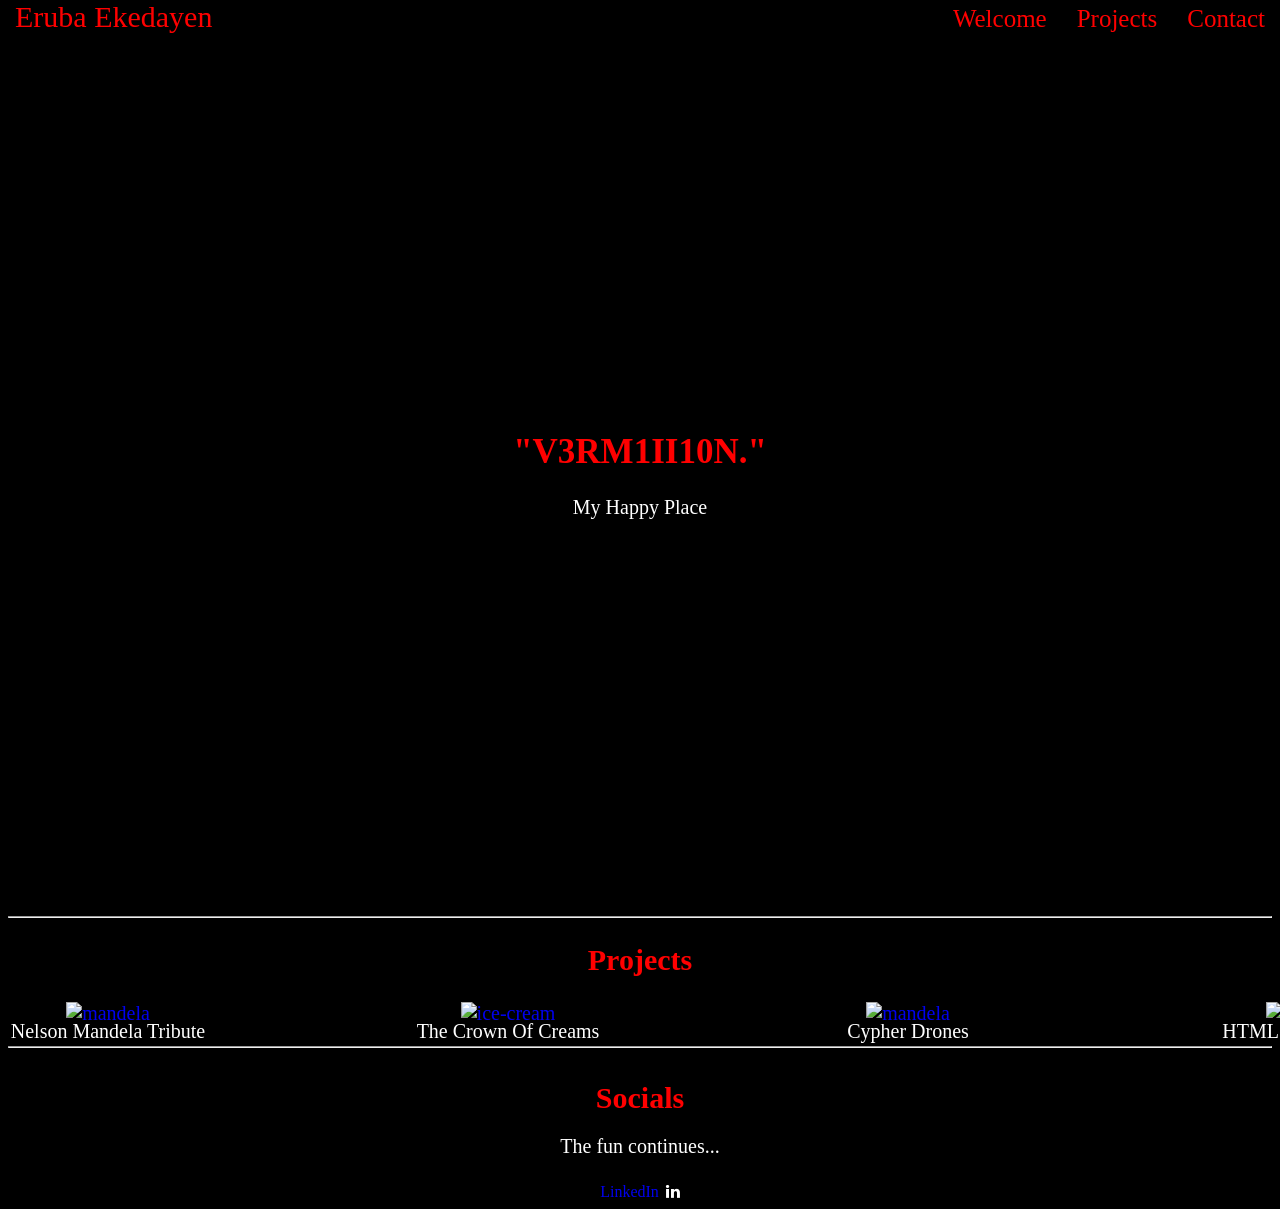
==== index.html @ 1d212d51 "Changed links to in-file and fixed nav issue" ====
<!DOCTYPE html>
<html>
    <header>
        <title>ekedayen-e.github.io</title>
        <meta charset = UTF-8/>
        <link rel='stylesheet' href='https://cdnjs.cloudflare.com/ajax/libs/font-awesome/4.7.0/css/font-awesome.min.css'>    
        <link rel="stylesheet" type="text/css" href="./main.css"
    </header>
    <body>
        <main>
          <nav id='navbar'>
            <a class='navlink' href='#welcome-section'>Welcome</a>
            <a class='navlink' href='#projects'>Projects</a>
            <a class='navlink' href='contact'>Contact</a>
            <p class="user">Eruba Ekedayen</p>
          </nav>
          <section id='welcome-section'>
            <h1>"V3RM1II10N."</h1>
            <p>My Happy Place</p>
          </section>
          <hr>
          <section id='projects'>
            <h2>Projects</h2>
            <div class='project-grid'>
              <a href = "./nelson-mandela-tribute-page/src/index.html" target ='_blank' class='project-tile'><img src='https://upload.wikimedia.org/wikipedia/commons/thumb/0/02/Nelson_Mandela_1994.jpg/800px-Nelson_Mandela_1994.jpg' class='tile-image' alt='mandela'>
              <p class='title'>
                <span>
                Nelson Mandela Tribute
                </span>
                </p>
                </a>
              <a href = "./the-crown-of-creams/src/index.html" target ='_blank' class='project-tile'><img src='https://wallpaperaccess.com/full/240307.jpg' class='tile-image' alt='ice-cream'>
              <p class='title'>
                <span>
                The Crown Of Creams
                </span>
                </p>
                </a>
              <a href = "./cypher-drones/src/index.html" target ='_blank' class='project-tile'><img src='https://encrypted-tbn0.gstatic.com/images?q=tbn:ANd9GcRKCJJU-7Auk_vfFfoMVTyvb8GUqkv1yLu_DbMUFW8N0Y_0p67JmY7JrE9FEDLSM346J_M&usqp=CAU' class='tile-image' alt='mandela'>
              <p class='title'>
                <span>
                Cypher Drones
                </span>
                </p>
                </a>
              <a href = "./html-for-dummies/src/index.html" target ='_blank' class='project-tile'><img src='https://content.instructables.com/ORIG/FRU/S8HX/I0XOHZ31/FRUS8HXI0XOHZ31.jpg?auto=webp' class='tile-image' alt='mandela'>
              <p class='title'>
                <span>
                HTML For Dummies
                </span>
                </p>
                </a>
              </section>
            <hr>
            <section id='contact'>
              <div id='contact-header'>
                <h2>Socials</h2>
                <p>The fun continues...</p>
              </div>
              <div id='social-media'>
                <a id="profile-link" href="https://www.linkedin.com/in/ekedayen-e/" target="_blank">LinkedIn
                  <i class='fa fa-linkedin' style='color: white'></i>
                </a>
              </div>
            </section>
        </main>
        
    </body>
</html>
---- main.css ----
body {
  background-color: black;
}
#navbar{
  display:flex;
  position: fixed;
  justify-content:flex-end;
  top:0px;
  left:0px;
  width:100%;
  background:black;
}
.user {
  justify-content:flex-start;
  position: fixed;
  top:5px;
  left:20px;
  width:50%;
  color: red;
  font-size: 30px;
  z-index: 0;
}
.navlink{
  text-decoration:none;
  color: red;
  font-size:25px;
  margin: 0 10px;
  padding: 5px;
  z-index: 1;
  
}
#welcome-section{
  display:flex;
  flex-direction:column;
  justify-content:center;
  align-items:center;
  width:100%;
  height:100vh;
}
h1{
  font-size: 35px;
  color: red;
}
#projects{
  text-align:center;
  color:#6E6658;
  width:100%;
  font-size:20px;
}
p {
  color: white;
  font-size: 20px;
  margin: -5px;
}
.title{
  color: white;
  font-size:20px;
}
span{
  text-decoration:none;
}
.tile-image{
  width: 200px;
  height:190px;
}
.project-grid{
  display:grid;
  grid-template-columns: 200px 200px 200px 200px;
  grid-gap: 200px;
  width: 100%;
  max-width: 100%;
  margin: 0 auto;
}
.project-tile{
  text-decoration:none;
}
h2{
  color: red;
  font-size:30px;
}
#contact-header{
  display:flex;
  flex-direction:column;
  justify-content: center;
  align-items:center;
  
}
#social-media{
  display:flex;
  flex-direction:row;
  justify-content:center;
}
#profile-link{
  margin-top:30px;
}

a:visited {
  color: red;
}

a:active {
  color: white;
}

a:hover {
  color: red;
}

.fa-linkedin {
  margin-left: 3px;
  
}

a {
  text-decoration: none;
}
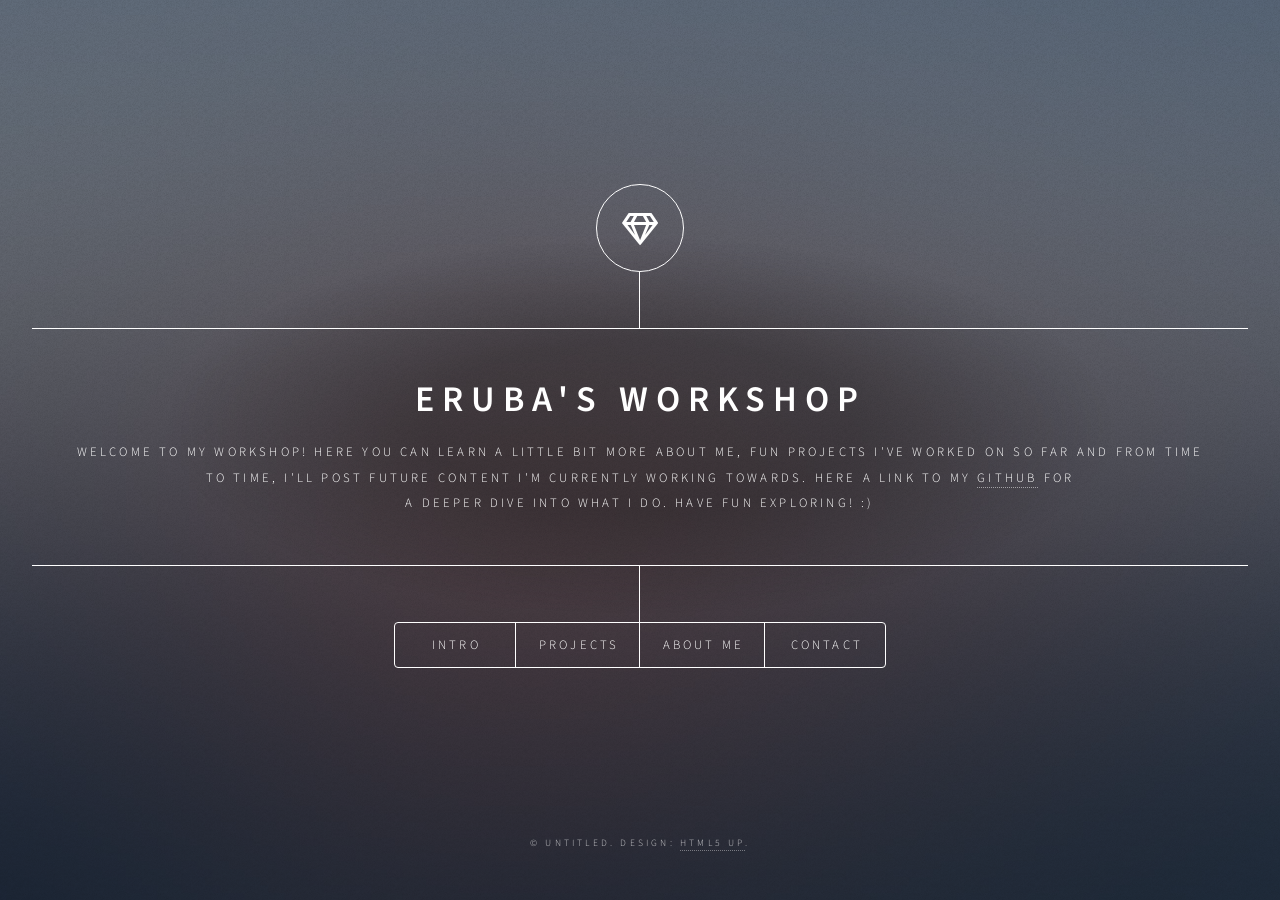
==== commit 45002327: "changed" ====
--- a/index.html
+++ b/index.html
@@ -1,69 +1,368 @@
-<!DOCTYPE html>
-<html>
-    <header>
-        <title>ekedayen-e.github.io</title>
-        <meta charset = UTF-8/>
-        <link rel='stylesheet' href='https://cdnjs.cloudflare.com/ajax/libs/font-awesome/4.7.0/css/font-awesome.min.css'>    
-        <link rel="stylesheet" type="text/css" href="./main.css"
-    </header>
-    <body>
-        <main>
-          <nav id='navbar'>
-            <a class='navlink' href='#welcome-section'>Welcome</a>
-            <a class='navlink' href='#projects'>Projects</a>
-            <a class='navlink' href='contact'>Contact</a>
-            <p class="user">Eruba Ekedayen</p>
-          </nav>
-          <section id='welcome-section'>
-            <h1>"V3RM1II10N."</h1>
-            <p>My Happy Place</p>
-          </section>
-          <hr>
-          <section id='projects'>
-            <h2>Projects</h2>
-            <div class='project-grid'>
-              <a href = "./nelson-mandela-tribute-page/src/index.html" target ='_blank' class='project-tile'><img src='https://upload.wikimedia.org/wikipedia/commons/thumb/0/02/Nelson_Mandela_1994.jpg/800px-Nelson_Mandela_1994.jpg' class='tile-image' alt='mandela'>
-              <p class='title'>
-                <span>
-                Nelson Mandela Tribute
-                </span>
-                </p>
-                </a>
-              <a href = "./the-crown-of-creams/src/index.html" target ='_blank' class='project-tile'><img src='https://wallpaperaccess.com/full/240307.jpg' class='tile-image' alt='ice-cream'>
-              <p class='title'>
-                <span>
-                The Crown Of Creams
-                </span>
-                </p>
-                </a>
-              <a href = "./cypher-drones/src/index.html" target ='_blank' class='project-tile'><img src='https://encrypted-tbn0.gstatic.com/images?q=tbn:ANd9GcRKCJJU-7Auk_vfFfoMVTyvb8GUqkv1yLu_DbMUFW8N0Y_0p67JmY7JrE9FEDLSM346J_M&usqp=CAU' class='tile-image' alt='mandela'>
-              <p class='title'>
-                <span>
-                Cypher Drones
-                </span>
-                </p>
-                </a>
-              <a href = "./html-for-dummies/src/index.html" target ='_blank' class='project-tile'><img src='https://content.instructables.com/ORIG/FRU/S8HX/I0XOHZ31/FRUS8HXI0XOHZ31.jpg?auto=webp' class='tile-image' alt='mandela'>
-              <p class='title'>
-                <span>
-                HTML For Dummies
-                </span>
-                </p>
-                </a>
-              </section>
-            <hr>
-            <section id='contact'>
-              <div id='contact-header'>
-                <h2>Socials</h2>
-                <p>The fun continues...</p>
-              </div>
-              <div id='social-media'>
-                <a id="profile-link" href="https://www.linkedin.com/in/ekedayen-e/" target="_blank">LinkedIn
-                  <i class='fa fa-linkedin' style='color: white'></i>
-                </a>
-              </div>
-            </section>
-        </main>
-        
-    </body>
-</html>+<!DOCTYPE HTML>
+<!--
+	Dimension by HTML5 UP
+	html5up.net | @ajlkn
+	Free for personal and commercial use under the CCA 3.0 license (html5up.net/license)
+-->
+<html>
+	<head>
+		<title>Eruba's Portfolio</title>
+		<meta charset="utf-8" />
+		<meta name="viewport" content="width=device-width, initial-scale=1, user-scalable=no" />
+		<link rel="stylesheet" href="assets/css/main.css" />
+		<noscript><link rel="stylesheet" href="assets/css/noscript.css" /></noscript>
+	</head>
+	<body class="is-preload">
+
+		<!-- Wrapper -->
+			<div id="wrapper">
+
+				<!-- Header -->
+					<header id="header">
+						<div class="logo">
+							<span class="icon fa-gem"></span>
+						</div>
+						<div class="content">
+							<div class="inner">
+								<h1>ERUBA'S WORKSHOP</h1>
+								<p>Welcome to my Workshop! Here you can learn a little bit more about me, fun projects I've worked on so far and from time to time, I'll post future content I'm currently working towards. Here a link to my <a href="https://html5up.net">Github</a> for<br />
+								a deeper dive into what I do. Have fun exploring! :)</p>
+							</div>
+						</div>
+						<nav>
+							<ul>
+								<li><a href="#intro">Intro</a></li>
+								<li><a href="#work">Projects</a></li>
+								<li><a href="#about">About Me</a></li>
+								<li><a href="#contact">Contact</a></li>
+								<!--<li><a href="#elements">Elements</a></li>-->
+							</ul>
+						</nav>
+					</header>
+
+				<!-- Main -->
+					<div id="main">
+
+						<!-- Intro -->
+							<article id="intro">
+								<h2 class="major">Intro</h2>
+								<span class="image main"><img src="images/anya.jpeg" alt="" /></span>
+								<p>Hey, welcome to my workshop. My name is Eruba Ekedayen, and I'm currently pursuing a Bachelors of Science in Computer Science at Northeastern University. I'm originally from Lagos, Nigeria. Born and raised with my two older brothers. As young as I could remember I've always had a fascination for technology. From back in the day, when Nokia's ruled the world and Bounce or Snake were the hottest games you could download on a phone. Or when my brother brought home a Gameboy Advance for his birthday with Pokemon Yellow and we would all gather arounds sinking countless hours into the game. Over the years, I've dabbled in many fields of computing: Gaming, Web Design, Cybersecurity, Media, Database Design and more. Each experience made my journey learning richer and more exciting. Hopefully, this workshop imparts that same feeling into you. Here's a sample of some <a href="#work">awesome stuff </a>I've worked on!</p>
+							</article>
+
+						<!-- Work -->
+							<article id="work">
+								<h2 class="major">Projects</h2>
+								<span class="image main"><a href ="https://github.com/ekedayen-e/Portfolio/tree/main/Projects/ML"><img src="images/model.png" alt="" /></a></span>
+								<h3>Machine Learning</h3>
+								<p> As a machine learning enthusiast, I have developed several projects that showcase my skills in data analysis, modeling, and prediction. My portfolio includes projects such as sentiment analysis of social media data using natural language processing techniques, image classification using convolutional neural networks, and anomaly detection in time-series data using unsupervised learning algorithms. These projects demonstrate my proficiency in Python programming, data manipulation with Pandas, data visualization with Matplotlib and Seaborn, and machine learning libraries like Scikit-Learn and TensorFlow. I have also contributed to open-source projects on GitHub and participated in Kaggle competitions to hone my skills and stay up-to-date with the latest trends in machine learning. Through these projects, I have gained a solid understanding of various machine learning techniques and their practical applications, and I am eager to apply my skills to real-world problems.</p>
+								<br/>
+								<span class="image main"><a href ="https://github.com/ekedayen-e/Portfolio/tree/main/Projects/Java"><img src="images/maze.png" alt="" /></a></span>
+								<h3>Java/Data Design</h3>
+								<p>As a Java and Data Design enthusiast, I have developed several projects that showcase my skills in developing robust and scalable software systems, as well as my understanding of data structures and algorithms. My portfolio includes projects such as a data-driven web application using Spring MVC and Hibernate, a high-performance messaging system using Apache Kafka, and an automated trading system using Java and MySQL. These projects demonstrate my proficiency in Java programming, as well as my understanding of design patterns, RESTful APIs, and database design. I have also contributed to open-source projects on GitHub and participated in hackathons to stay up-to-date with the latest trends in Java and data design. Through these projects, I have gained a solid understanding of various software development methodologies and the importance of clean, modular code. I am passionate about designing and building software systems that are not only functional but also maintainable, extensible, and efficient.</p>
+								<h3>Web Design</h3>
+								<span class="image main"><a href ="https://github.com/ekedayen-e/Portfolio/tree/main/Projects/Web Dev"><img src="images/site.png" alt="" /></a></span>
+								<p>As a web designer, I am passionate about creating beautiful, user-friendly, and responsive websites that provide a great user experience. My portfolio includes projects such as as interest forms, an e-commerce site for a drone company, and a tribute page. These projects demonstrate my proficiency in web design tools as well as my understanding of front-end development languages and frameworks such as HTML, CSS, JavaScript, and React. I also have experience in creating wireframes, mockups, and prototypes, as well as conducting user testing to improve the usability and functionality of the websites I design. I am constantly learning and keeping up-to-date with the latest design trends, and I am passionate about using design to solve real-world problems and make a positive impact on people's lives. If you're looking for a web designer who can create stunning and intuitive websites, please take a look at my portfolio and feel free to reach out to me.</p>
+							</article>
+
+						<!-- About -->
+							<article id="about">
+								<h2 class="major">About</h2>
+								<span class="image main"><img src="images/pic03.jpg" alt="" /></span>
+								<p>Lorem ipsum dolor sit amet, consectetur et adipiscing elit. Praesent eleifend dignissim arcu, at eleifend sapien imperdiet ac. Aliquam erat volutpat. Praesent urna nisi, fringila lorem et vehicula lacinia quam. Integer sollicitudin mauris nec lorem luctus ultrices. Aliquam libero et malesuada fames ac ante ipsum primis in faucibus. Cras viverra ligula sit amet ex mollis mattis lorem ipsum dolor sit amet.</p>
+							</article>
+
+						<!-- Contact -->
+							<article id="contact">
+								<h2 class="major">Contact</h2>
+								<form method="post" action="#">
+									<div class="fields">
+										<div class="field half">
+											<label for="name">Name</label>
+											<input type="text" name="name" id="name" />
+										</div>
+										<div class="field half">
+											<label for="email">Email</label>
+											<input type="text" name="email" id="email" />
+										</div>
+										<div class="field">
+											<label for="message">Message</label>
+											<textarea name="message" id="message" rows="4"></textarea>
+										</div>
+									</div>
+									<ul class="actions">
+										<li><input type="submit" value="Send Message" class="primary" /></li>
+										<li><input type="reset" value="Reset" /></li>
+									</ul>
+								</form>
+								<ul class="icons">
+									<li><a href="#" class="icon brands fa-twitter"><span class="label">Twitter</span></a></li>
+									<li><a href="#" class="icon brands fa-facebook-f"><span class="label">Facebook</span></a></li>
+									<li><a href="#" class="icon brands fa-instagram"><span class="label">Instagram</span></a></li>
+									<li><a href="#" class="icon brands fa-github"><span class="label">GitHub</span></a></li>
+								</ul>
+							</article>
+
+						<!-- Elements -->
+							<article id="elements">
+								<h2 class="major">Elements</h2>
+
+								<section>
+									<h3 class="major">Text</h3>
+									<p>This is <b>bold</b> and this is <strong>strong</strong>. This is <i>italic</i> and this is <em>emphasized</em>.
+									This is <sup>superscript</sup> text and this is <sub>subscript</sub> text.
+									This is <u>underlined</u> and this is code: <code>for (;;) { ... }</code>. Finally, <a href="#">this is a link</a>.</p>
+									<hr />
+									<h2>Heading Level 2</h2>
+									<h3>Heading Level 3</h3>
+									<h4>Heading Level 4</h4>
+									<h5>Heading Level 5</h5>
+									<h6>Heading Level 6</h6>
+									<hr />
+									<h4>Blockquote</h4>
+									<blockquote>Fringilla nisl. Donec accumsan interdum nisi, quis tincidunt felis sagittis eget tempus euismod. Vestibulum ante ipsum primis in faucibus vestibulum. Blandit adipiscing eu felis iaculis volutpat ac adipiscing accumsan faucibus. Vestibulum ante ipsum primis in faucibus lorem ipsum dolor sit amet nullam adipiscing eu felis.</blockquote>
+									<h4>Preformatted</h4>
+									<pre><code>i = 0;
+
+while (!deck.isInOrder()) {
+    print 'Iteration ' + i;
+    deck.shuffle();
+    i++;
+}
+
+print 'It took ' + i + ' iterations to sort the deck.';</code></pre>
+								</section>
+
+								<section>
+									<h3 class="major">Lists</h3>
+
+									<h4>Unordered</h4>
+									<ul>
+										<li>Dolor pulvinar etiam.</li>
+										<li>Sagittis adipiscing.</li>
+										<li>Felis enim feugiat.</li>
+									</ul>
+
+									<h4>Alternate</h4>
+									<ul class="alt">
+										<li>Dolor pulvinar etiam.</li>
+										<li>Sagittis adipiscing.</li>
+										<li>Felis enim feugiat.</li>
+									</ul>
+
+									<h4>Ordered</h4>
+									<ol>
+										<li>Dolor pulvinar etiam.</li>
+										<li>Etiam vel felis viverra.</li>
+										<li>Felis enim feugiat.</li>
+										<li>Dolor pulvinar etiam.</li>
+										<li>Etiam vel felis lorem.</li>
+										<li>Felis enim et feugiat.</li>
+									</ol>
+									<h4>Icons</h4>
+									<ul class="icons">
+										<li><a href="#" class="icon brands fa-twitter"><span class="label">Twitter</span></a></li>
+										<li><a href="#" class="icon brands fa-facebook-f"><span class="label">Facebook</span></a></li>
+										<li><a href="#" class="icon brands fa-instagram"><span class="label">Instagram</span></a></li>
+										<li><a href="#" class="icon brands fa-github"><span class="label">Github</span></a></li>
+									</ul>
+
+									<h4>Actions</h4>
+									<ul class="actions">
+										<li><a href="#" class="button primary">Default</a></li>
+										<li><a href="#" class="button">Default</a></li>
+									</ul>
+									<ul class="actions stacked">
+										<li><a href="#" class="button primary">Default</a></li>
+										<li><a href="#" class="button">Default</a></li>
+									</ul>
+								</section>
+
+								<section>
+									<h3 class="major">Table</h3>
+									<h4>Default</h4>
+									<div class="table-wrapper">
+										<table>
+											<thead>
+												<tr>
+													<th>Name</th>
+													<th>Description</th>
+													<th>Price</th>
+												</tr>
+											</thead>
+											<tbody>
+												<tr>
+													<td>Item One</td>
+													<td>Ante turpis integer aliquet porttitor.</td>
+													<td>29.99</td>
+												</tr>
+												<tr>
+													<td>Item Two</td>
+													<td>Vis ac commodo adipiscing arcu aliquet.</td>
+													<td>19.99</td>
+												</tr>
+												<tr>
+													<td>Item Three</td>
+													<td> Morbi faucibus arcu accumsan lorem.</td>
+													<td>29.99</td>
+												</tr>
+												<tr>
+													<td>Item Four</td>
+													<td>Vitae integer tempus condimentum.</td>
+													<td>19.99</td>
+												</tr>
+												<tr>
+													<td>Item Five</td>
+													<td>Ante turpis integer aliquet porttitor.</td>
+													<td>29.99</td>
+												</tr>
+											</tbody>
+											<tfoot>
+												<tr>
+													<td colspan="2"></td>
+													<td>100.00</td>
+												</tr>
+											</tfoot>
+										</table>
+									</div>
+
+									<h4>Alternate</h4>
+									<div class="table-wrapper">
+										<table class="alt">
+											<thead>
+												<tr>
+													<th>Name</th>
+													<th>Description</th>
+													<th>Price</th>
+												</tr>
+											</thead>
+											<tbody>
+												<tr>
+													<td>Item One</td>
+													<td>Ante turpis integer aliquet porttitor.</td>
+													<td>29.99</td>
+												</tr>
+												<tr>
+													<td>Item Two</td>
+													<td>Vis ac commodo adipiscing arcu aliquet.</td>
+													<td>19.99</td>
+												</tr>
+												<tr>
+													<td>Item Three</td>
+													<td> Morbi faucibus arcu accumsan lorem.</td>
+													<td>29.99</td>
+												</tr>
+												<tr>
+													<td>Item Four</td>
+													<td>Vitae integer tempus condimentum.</td>
+													<td>19.99</td>
+												</tr>
+												<tr>
+													<td>Item Five</td>
+													<td>Ante turpis integer aliquet porttitor.</td>
+													<td>29.99</td>
+												</tr>
+											</tbody>
+											<tfoot>
+												<tr>
+													<td colspan="2"></td>
+													<td>100.00</td>
+												</tr>
+											</tfoot>
+										</table>
+									</div>
+								</section>
+
+								<section>
+									<h3 class="major">Buttons</h3>
+									<ul class="actions">
+										<li><a href="#" class="button primary">Primary</a></li>
+										<li><a href="#" class="button">Default</a></li>
+									</ul>
+									<ul class="actions">
+										<li><a href="#" class="button">Default</a></li>
+										<li><a href="#" class="button small">Small</a></li>
+									</ul>
+									<ul class="actions">
+										<li><a href="#" class="button primary icon solid fa-download">Icon</a></li>
+										<li><a href="#" class="button icon solid fa-download">Icon</a></li>
+									</ul>
+									<ul class="actions">
+										<li><span class="button primary disabled">Disabled</span></li>
+										<li><span class="button disabled">Disabled</span></li>
+									</ul>
+								</section>
+
+								<section>
+									<h3 class="major">Form</h3>
+									<form method="post" action="#">
+										<div class="fields">
+											<div class="field half">
+												<label for="demo-name">Name</label>
+												<input type="text" name="demo-name" id="demo-name" value="" placeholder="Jane Doe" />
+											</div>
+											<div class="field half">
+												<label for="demo-email">Email</label>
+												<input type="email" name="demo-email" id="demo-email" value="" placeholder="jane@untitled.tld" />
+											</div>
+											<div class="field">
+												<label for="demo-category">Category</label>
+												<select name="demo-category" id="demo-category">
+													<option value="">-</option>
+													<option value="1">Manufacturing</option>
+													<option value="1">Shipping</option>
+													<option value="1">Administration</option>
+													<option value="1">Human Resources</option>
+												</select>
+											</div>
+											<div class="field half">
+												<input type="radio" id="demo-priority-low" name="demo-priority" checked>
+												<label for="demo-priority-low">Low</label>
+											</div>
+											<div class="field half">
+												<input type="radio" id="demo-priority-high" name="demo-priority">
+												<label for="demo-priority-high">High</label>
+											</div>
+											<div class="field half">
+												<input type="checkbox" id="demo-copy" name="demo-copy">
+												<label for="demo-copy">Email me a copy</label>
+											</div>
+											<div class="field half">
+												<input type="checkbox" id="demo-human" name="demo-human" checked>
+												<label for="demo-human">Not a robot</label>
+											</div>
+											<div class="field">
+												<label for="demo-message">Message</label>
+												<textarea name="demo-message" id="demo-message" placeholder="Enter your message" rows="6"></textarea>
+											</div>
+										</div>
+										<ul class="actions">
+											<li><input type="submit" value="Send Message" class="primary" /></li>
+											<li><input type="reset" value="Reset" /></li>
+										</ul>
+									</form>
+								</section>
+
+							</article>
+
+					</div>
+
+				<!-- Footer -->
+					<footer id="footer">
+						<p class="copyright">&copy; Untitled. Design: <a href="https://html5up.net">HTML5 UP</a>.</p>
+					</footer>
+
+			</div>
+
+		<!-- BG -->
+			<div id="bg"></div>
+
+		<!-- Scripts -->
+			<script src="assets/js/jquery.min.js"></script>
+			<script src="assets/js/browser.min.js"></script>
+			<script src="assets/js/breakpoints.min.js"></script>
+			<script src="assets/js/util.js"></script>
+			<script src="assets/js/main.js"></script>
+
+	</body>
+</html>
--- a/assets/css/main.css
+++ b/assets/css/main.css
@@ -0,0 +1,1661 @@
+@import url(fontawesome-all.min.css);
+@import url("https://fonts.googleapis.com/css?family=Source+Sans+Pro:300italic,600italic,300,600");
+
+/*
+	Dimension by HTML5 UP
+	html5up.net | @ajlkn
+	Free for personal and commercial use under the CCA 3.0 license (html5up.net/license)
+*/
+
+html, body, div, span, applet, object,
+iframe, h1, h2, h3, h4, h5, h6, p, blockquote,
+pre, a, abbr, acronym, address, big, cite,
+code, del, dfn, em, img, ins, kbd, q, s, samp,
+small, strike, strong, sub, sup, tt, var, b,
+u, i, center, dl, dt, dd, ol, ul, li, fieldset,
+form, label, legend, table, caption, tbody,
+tfoot, thead, tr, th, td, article, aside,
+canvas, details, embed, figure, figcaption,
+footer, header, hgroup, menu, nav, output, ruby,
+section, summary, time, mark, audio, video {
+	margin: 0;
+	padding: 0;
+	border: 0;
+	font-size: 100%;
+	font: inherit;
+	vertical-align: baseline;}
+
+article, aside, details, figcaption, figure,
+footer, header, hgroup, menu, nav, section {
+	display: block;}
+
+body {
+	line-height: 1;
+}
+
+ol, ul {
+	list-style: none;
+}
+
+blockquote, q {
+	quotes: none;
+}
+
+	blockquote:before, blockquote:after, q:before, q:after {
+		content: '';
+		content: none;
+	}
+
+table {
+	border-collapse: collapse;
+	border-spacing: 0;
+}
+
+body {
+	-webkit-text-size-adjust: none;
+}
+
+mark {
+	background-color: transparent;
+	color: inherit;
+}
+
+input::-moz-focus-inner {
+	border: 0;
+	padding: 0;
+}
+
+input, select, textarea {
+	-moz-appearance: none;
+	-webkit-appearance: none;
+	-ms-appearance: none;
+	appearance: none;
+}
+
+/* Basic */
+
+	@-ms-viewport {
+		width: device-width;
+	}
+
+	@media screen and (max-width: 480px) {
+
+		html, body {
+			min-width: 320px;
+		}
+
+	}
+
+	html {
+		box-sizing: border-box;
+	}
+
+	*, *:before, *:after {
+		box-sizing: inherit;
+	}
+
+	body {
+		background: #1b1f22;
+	}
+
+		body.is-preload *, body.is-preload *:before, body.is-preload *:after {
+			-moz-animation: none !important;
+			-webkit-animation: none !important;
+			-ms-animation: none !important;
+			animation: none !important;
+			-moz-transition: none !important;
+			-webkit-transition: none !important;
+			-ms-transition: none !important;
+			transition: none !important;
+		}
+
+/* Type */
+
+	html {
+		font-size: 16pt;
+	}
+
+		@media screen and (max-width: 1680px) {
+
+			html {
+				font-size: 12pt;
+			}
+
+		}
+
+		@media screen and (max-width: 736px) {
+
+			html {
+				font-size: 11pt;
+			}
+
+		}
+
+		@media screen and (max-width: 360px) {
+
+			html {
+				font-size: 10pt;
+			}
+
+		}
+
+	body, input, select, textarea {
+		color: #ffffff;
+		font-family: "Source Sans Pro", sans-serif;
+		font-weight: 300;
+		font-size: 1rem;
+		line-height: 1.65;
+	}
+
+	a {
+		-moz-transition: color 0.2s ease-in-out, background-color 0.2s ease-in-out, border-bottom-color 0.2s ease-in-out;
+		-webkit-transition: color 0.2s ease-in-out, background-color 0.2s ease-in-out, border-bottom-color 0.2s ease-in-out;
+		-ms-transition: color 0.2s ease-in-out, background-color 0.2s ease-in-out, border-bottom-color 0.2s ease-in-out;
+		transition: color 0.2s ease-in-out, background-color 0.2s ease-in-out, border-bottom-color 0.2s ease-in-out;
+		border-bottom: dotted 1px rgba(255, 255, 255, 0.5);
+		text-decoration: none;
+		color: inherit;
+	}
+
+		a:hover {
+			border-bottom-color: transparent;
+		}
+
+	strong, b {
+		color: #ffffff;
+		font-weight: 600;
+	}
+
+	em, i {
+		font-style: italic;
+	}
+
+	p {
+		margin: 0 0 2rem 0;
+	}
+
+	h1, h2, h3, h4, h5, h6 {
+		color: #ffffff;
+		font-weight: 600;
+		line-height: 1.5;
+		margin: 0 0 1rem 0;
+		text-transform: uppercase;
+		letter-spacing: 0.2rem;
+	}
+
+		h1 a, h2 a, h3 a, h4 a, h5 a, h6 a {
+			color: inherit;
+			text-decoration: none;
+		}
+
+		h1.major, h2.major, h3.major, h4.major, h5.major, h6.major {
+			border-bottom: solid 1px #ffffff;
+			width: -moz-max-content;
+			width: -webkit-max-content;
+			width: -ms-max-content;
+			width: max-content;
+			padding-bottom: 0.5rem;
+			margin: 0 0 2rem 0;
+		}
+
+	h1 {
+		font-size: 2.25rem;
+		line-height: 1.3;
+		letter-spacing: 0.5rem;
+	}
+
+	h2 {
+		font-size: 1.5rem;
+		line-height: 1.4;
+		letter-spacing: 0.5rem;
+	}
+
+	h3 {
+		font-size: 1rem;
+	}
+
+	h4 {
+		font-size: 0.8rem;
+	}
+
+	h5 {
+		font-size: 0.7rem;
+	}
+
+	h6 {
+		font-size: 0.6rem;
+	}
+
+	@media screen and (max-width: 736px) {
+
+		h1 {
+			font-size: 1.75rem;
+			line-height: 1.4;
+		}
+
+		h2 {
+			font-size: 1.25em;
+			line-height: 1.5;
+		}
+
+	}
+
+	sub {
+		font-size: 0.8rem;
+		position: relative;
+		top: 0.5rem;
+	}
+
+	sup {
+		font-size: 0.8rem;
+		position: relative;
+		top: -0.5rem;
+	}
+
+	blockquote {
+		border-left: solid 4px #ffffff;
+		font-style: italic;
+		margin: 0 0 2rem 0;
+		padding: 0.5rem 0 0.5rem 2rem;
+	}
+
+	code {
+		background: rgba(255, 255, 255, 0.075);
+		border-radius: 4px;
+		font-family: "Courier New", monospace;
+		font-size: 0.9rem;
+		margin: 0 0.25rem;
+		padding: 0.25rem 0.65rem;
+	}
+
+	pre {
+		-webkit-overflow-scrolling: touch;
+		font-family: "Courier New", monospace;
+		font-size: 0.9rem;
+		margin: 0 0 2rem 0;
+	}
+
+		pre code {
+			display: block;
+			line-height: 1.75;
+			padding: 1rem 1.5rem;
+			overflow-x: auto;
+		}
+
+	hr {
+		border: 0;
+		border-bottom: solid 1px #ffffff;
+		margin: 2.75rem 0;
+	}
+
+	.align-left {
+		text-align: left;
+	}
+
+	.align-center {
+		text-align: center;
+	}
+
+	.align-right {
+		text-align: right;
+	}
+
+/* Form */
+
+	form {
+		margin: 0 0 2rem 0;
+	}
+
+		form > :last-child {
+			margin-bottom: 0;
+		}
+
+		form > .fields {
+			display: -moz-flex;
+			display: -webkit-flex;
+			display: -ms-flex;
+			display: flex;
+			-moz-flex-wrap: wrap;
+			-webkit-flex-wrap: wrap;
+			-ms-flex-wrap: wrap;
+			flex-wrap: wrap;
+			width: calc(100% + 3rem);
+			margin: -1.5rem 0 2rem -1.5rem;
+		}
+
+			form > .fields > .field {
+				-moz-flex-grow: 0;
+				-webkit-flex-grow: 0;
+				-ms-flex-grow: 0;
+				flex-grow: 0;
+				-moz-flex-shrink: 0;
+				-webkit-flex-shrink: 0;
+				-ms-flex-shrink: 0;
+				flex-shrink: 0;
+				padding: 1.5rem 0 0 1.5rem;
+				width: calc(100% - 1.5rem);
+			}
+
+				form > .fields > .field.half {
+					width: calc(50% - 0.75rem);
+				}
+
+				form > .fields > .field.third {
+					width: calc(100%/3 - 0.5rem);
+				}
+
+				form > .fields > .field.quarter {
+					width: calc(25% - 0.375rem);
+				}
+
+		@media screen and (max-width: 480px) {
+
+			form > .fields {
+				width: calc(100% + 3rem);
+				margin: -1.5rem 0 2rem -1.5rem;
+			}
+
+				form > .fields > .field {
+					padding: 1.5rem 0 0 1.5rem;
+					width: calc(100% - 1.5rem);
+				}
+
+					form > .fields > .field.half {
+						width: calc(100% - 1.5rem);
+					}
+
+					form > .fields > .field.third {
+						width: calc(100% - 1.5rem);
+					}
+
+					form > .fields > .field.quarter {
+						width: calc(100% - 1.5rem);
+					}
+
+		}
+
+	label {
+		color: #ffffff;
+		display: block;
+		font-size: 0.8rem;
+		font-weight: 300;
+		letter-spacing: 0.2rem;
+		line-height: 1.5;
+		margin: 0 0 1rem 0;
+		text-transform: uppercase;
+	}
+
+	input[type="text"],
+	input[type="password"],
+	input[type="email"],
+	input[type="tel"],
+	select,
+	textarea {
+		-moz-appearance: none;
+		-webkit-appearance: none;
+		-ms-appearance: none;
+		appearance: none;
+		-moz-transition: border-color 0.2s ease-in-out, box-shadow 0.2s ease-in-out, background-color 0.2s ease-in-out;
+		-webkit-transition: border-color 0.2s ease-in-out, box-shadow 0.2s ease-in-out, background-color 0.2s ease-in-out;
+		-ms-transition: border-color 0.2s ease-in-out, box-shadow 0.2s ease-in-out, background-color 0.2s ease-in-out;
+		transition: border-color 0.2s ease-in-out, box-shadow 0.2s ease-in-out, background-color 0.2s ease-in-out;
+		background-color: transparent;
+		border-radius: 4px;
+		border: solid 1px #ffffff;
+		color: inherit;
+		display: block;
+		outline: 0;
+		padding: 0 1rem;
+		text-decoration: none;
+		width: 100%;
+	}
+
+		input[type="text"]:invalid,
+		input[type="password"]:invalid,
+		input[type="email"]:invalid,
+		input[type="tel"]:invalid,
+		select:invalid,
+		textarea:invalid {
+			box-shadow: none;
+		}
+
+		input[type="text"]:focus,
+		input[type="password"]:focus,
+		input[type="email"]:focus,
+		input[type="tel"]:focus,
+		select:focus,
+		textarea:focus {
+			background: rgba(255, 255, 255, 0.075);
+			border-color: #ffffff;
+			box-shadow: 0 0 0 1px #ffffff;
+		}
+
+	select {
+		background-image: url("data:image/svg+xml;charset=utf8,%3Csvg xmlns='http://www.w3.org/2000/svg' width='40' height='40' preserveAspectRatio='none' viewBox='0 0 40 40'%3E%3Cpath d='M9.4,12.3l10.4,10.4l10.4-10.4c0.2-0.2,0.5-0.4,0.9-0.4c0.3,0,0.6,0.1,0.9,0.4l3.3,3.3c0.2,0.2,0.4,0.5,0.4,0.9 c0,0.4-0.1,0.6-0.4,0.9L20.7,31.9c-0.2,0.2-0.5,0.4-0.9,0.4c-0.3,0-0.6-0.1-0.9-0.4L4.3,17.3c-0.2-0.2-0.4-0.5-0.4-0.9 c0-0.4,0.1-0.6,0.4-0.9l3.3-3.3c0.2-0.2,0.5-0.4,0.9-0.4S9.1,12.1,9.4,12.3z' fill='%23ffffff' /%3E%3C/svg%3E");
+		background-size: 1.25rem;
+		background-repeat: no-repeat;
+		background-position: calc(100% - 1rem) center;
+		height: 2.75rem;
+		padding-right: 2.75rem;
+		text-overflow: ellipsis;
+	}
+
+		select option {
+			color: #ffffff;
+			background: #1b1f22;
+		}
+
+		select:focus::-ms-value {
+			background-color: transparent;
+		}
+
+		select::-ms-expand {
+			display: none;
+		}
+
+	input[type="text"],
+	input[type="password"],
+	input[type="email"],
+	select {
+		height: 2.75rem;
+	}
+
+	textarea {
+		padding: 0.75rem 1rem;
+	}
+
+	input[type="checkbox"],
+	input[type="radio"] {
+		-moz-appearance: none;
+		-webkit-appearance: none;
+		-ms-appearance: none;
+		appearance: none;
+		display: block;
+		float: left;
+		margin-right: -2rem;
+		opacity: 0;
+		width: 1rem;
+		z-index: -1;
+	}
+
+		input[type="checkbox"] + label,
+		input[type="radio"] + label {
+			text-decoration: none;
+			-moz-user-select: none;
+			-webkit-user-select: none;
+			-ms-user-select: none;
+			user-select: none;
+			color: #ffffff;
+			cursor: pointer;
+			display: inline-block;
+			font-size: 0.8rem;
+			font-weight: 300;
+			margin: 0 0 0.5rem 0;
+			padding-left: 2.65rem;
+			padding-right: 0.75rem;
+			position: relative;
+		}
+
+			input[type="checkbox"] + label:before,
+			input[type="radio"] + label:before {
+				-moz-osx-font-smoothing: grayscale;
+				-webkit-font-smoothing: antialiased;
+				display: inline-block;
+				font-style: normal;
+				font-variant: normal;
+				text-rendering: auto;
+				line-height: 1;
+				text-transform: none !important;
+				font-family: 'Font Awesome 5 Free';
+				font-weight: 900;
+			}
+
+			input[type="checkbox"] + label:before,
+			input[type="radio"] + label:before {
+				-moz-transition: border-color 0.2s ease-in-out, box-shadow 0.2s ease-in-out, background-color 0.2s ease-in-out;
+				-webkit-transition: border-color 0.2s ease-in-out, box-shadow 0.2s ease-in-out, background-color 0.2s ease-in-out;
+				-ms-transition: border-color 0.2s ease-in-out, box-shadow 0.2s ease-in-out, background-color 0.2s ease-in-out;
+				transition: border-color 0.2s ease-in-out, box-shadow 0.2s ease-in-out, background-color 0.2s ease-in-out;
+				border-radius: 4px;
+				border: solid 1px #ffffff;
+				content: '';
+				display: inline-block;
+				height: 1.65rem;
+				left: 0;
+				line-height: 1.65rem;
+				position: absolute;
+				text-align: center;
+				top: -0.15rem;
+				width: 1.65rem;
+			}
+
+		input[type="checkbox"]:checked + label:before,
+		input[type="radio"]:checked + label:before {
+			background: #ffffff !important;
+			border-color: #ffffff !important;
+			color: #1b1f22;
+			content: '\f00c';
+		}
+
+		input[type="checkbox"]:focus + label:before,
+		input[type="radio"]:focus + label:before {
+			background: rgba(255, 255, 255, 0.075);
+			border-color: #ffffff;
+			box-shadow: 0 0 0 1px #ffffff;
+		}
+
+	input[type="checkbox"] + label:before {
+		border-radius: 4px;
+	}
+
+	input[type="radio"] + label:before {
+		border-radius: 100%;
+	}
+
+	::-webkit-input-placeholder {
+		color: rgba(255, 255, 255, 0.5) !important;
+		opacity: 1.0;
+	}
+
+	:-moz-placeholder {
+		color: rgba(255, 255, 255, 0.5) !important;
+		opacity: 1.0;
+	}
+
+	::-moz-placeholder {
+		color: rgba(255, 255, 255, 0.5) !important;
+		opacity: 1.0;
+	}
+
+	:-ms-input-placeholder {
+		color: rgba(255, 255, 255, 0.5) !important;
+		opacity: 1.0;
+	}
+
+	.formerize-placeholder {
+		color: rgba(255, 255, 255, 0.5) !important;
+		opacity: 1.0;
+	}
+
+/* Box */
+
+	.box {
+		border-radius: 4px;
+		border: solid 1px #ffffff;
+		margin-bottom: 2rem;
+		padding: 1.5em;
+	}
+
+		.box > :last-child,
+		.box > :last-child > :last-child,
+		.box > :last-child > :last-child > :last-child {
+			margin-bottom: 0;
+		}
+
+		.box.alt {
+			border: 0;
+			border-radius: 0;
+			padding: 0;
+		}
+
+/* Icon */
+
+	.icon {
+		text-decoration: none;
+		border-bottom: none;
+		position: relative;
+	}
+
+		.icon:before {
+			-moz-osx-font-smoothing: grayscale;
+			-webkit-font-smoothing: antialiased;
+			display: inline-block;
+			font-style: normal;
+			font-variant: normal;
+			text-rendering: auto;
+			line-height: 1;
+			text-transform: none !important;
+			font-family: 'Font Awesome 5 Free';
+			font-weight: 400;
+		}
+
+		.icon > .label {
+			display: none;
+		}
+
+		.icon:before {
+			line-height: inherit;
+		}
+
+		.icon.solid:before {
+			font-weight: 900;
+		}
+
+		.icon.brands:before {
+			font-family: 'Font Awesome 5 Brands';
+		}
+
+/* Image */
+
+	.image {
+		border-radius: 4px;
+		border: 0;
+		display: inline-block;
+		position: relative;
+	}
+
+		.image:before {
+			pointer-events: none;
+			background-image: url("../../images/overlay.png");
+			background-color: rgba(19, 21, 25, 0.5);
+			border-radius: 4px;
+			content: '';
+			display: block;
+			height: 100%;
+			left: 0;
+			opacity: 0.5;
+			position: absolute;
+			top: 0;
+			width: 100%;
+		}
+
+		.image img {
+			border-radius: 4px;
+			display: block;
+		}
+
+		.image.left, .image.right {
+			max-width: 40%;
+		}
+
+			.image.left img, .image.right img {
+				width: 100%;
+			}
+
+		.image.left {
+			float: left;
+			padding: 0 1.5em 1em 0;
+			top: 0.25em;
+		}
+
+		.image.right {
+			float: right;
+			padding: 0 0 1em 1.5em;
+			top: 0.25em;
+		}
+
+		.image.fit {
+			display: block;
+			margin: 0 0 2rem 0;
+			width: 100%;
+		}
+
+			.image.fit img {
+				width: 100%;
+			}
+
+		.image.main {
+			display: block;
+			margin: 2.5rem 0;
+			width: 100%;
+		}
+
+			.image.main img {
+				width: 100%;
+			}
+
+		@media screen and (max-width: 736px) {
+
+			.image.main {
+				margin: 2rem 0;
+			}
+
+		}
+
+		@media screen and (max-width: 480px) {
+
+			.image.main {
+				margin: 1.5rem 0;
+			}
+
+		}
+
+/* List */
+
+	ol {
+		list-style: decimal;
+		margin: 0 0 2rem 0;
+		padding-left: 1.25em;
+	}
+
+		ol li {
+			padding-left: 0.25em;
+		}
+
+	ul {
+		list-style: disc;
+		margin: 0 0 2rem 0;
+		padding-left: 1em;
+	}
+
+		ul li {
+			padding-left: 0.5em;
+		}
+
+		ul.alt {
+			list-style: none;
+			padding-left: 0;
+		}
+
+			ul.alt li {
+				border-top: solid 1px #ffffff;
+				padding: 0.5em 0;
+			}
+
+				ul.alt li:first-child {
+					border-top: 0;
+					padding-top: 0;
+				}
+
+	dl {
+		margin: 0 0 2rem 0;
+	}
+
+		dl dt {
+			display: block;
+			font-weight: 600;
+			margin: 0 0 1rem 0;
+		}
+
+		dl dd {
+			margin-left: 2rem;
+		}
+
+/* Actions */
+
+	ul.actions {
+		display: -moz-flex;
+		display: -webkit-flex;
+		display: -ms-flex;
+		display: flex;
+		cursor: default;
+		list-style: none;
+		margin-left: -1rem;
+		padding-left: 0;
+	}
+
+		ul.actions li {
+			padding: 0 0 0 1rem;
+			vertical-align: middle;
+		}
+
+		ul.actions.special {
+			-moz-justify-content: center;
+			-webkit-justify-content: center;
+			-ms-justify-content: center;
+			justify-content: center;
+			width: 100%;
+			margin-left: 0;
+		}
+
+			ul.actions.special li:first-child {
+				padding-left: 0;
+			}
+
+		ul.actions.stacked {
+			-moz-flex-direction: column;
+			-webkit-flex-direction: column;
+			-ms-flex-direction: column;
+			flex-direction: column;
+			margin-left: 0;
+		}
+
+			ul.actions.stacked li {
+				padding: 1.3rem 0 0 0;
+			}
+
+				ul.actions.stacked li:first-child {
+					padding-top: 0;
+				}
+
+		ul.actions.fit {
+			width: calc(100% + 1rem);
+		}
+
+			ul.actions.fit li {
+				-moz-flex-grow: 1;
+				-webkit-flex-grow: 1;
+				-ms-flex-grow: 1;
+				flex-grow: 1;
+				-moz-flex-shrink: 1;
+				-webkit-flex-shrink: 1;
+				-ms-flex-shrink: 1;
+				flex-shrink: 1;
+				width: 100%;
+			}
+
+				ul.actions.fit li > * {
+					width: 100%;
+				}
+
+			ul.actions.fit.stacked {
+				width: 100%;
+			}
+
+		@media screen and (max-width: 480px) {
+
+			ul.actions:not(.fixed) {
+				-moz-flex-direction: column;
+				-webkit-flex-direction: column;
+				-ms-flex-direction: column;
+				flex-direction: column;
+				margin-left: 0;
+				width: 100% !important;
+			}
+
+				ul.actions:not(.fixed) li {
+					-moz-flex-grow: 1;
+					-webkit-flex-grow: 1;
+					-ms-flex-grow: 1;
+					flex-grow: 1;
+					-moz-flex-shrink: 1;
+					-webkit-flex-shrink: 1;
+					-ms-flex-shrink: 1;
+					flex-shrink: 1;
+					padding: 1rem 0 0 0;
+					text-align: center;
+					width: 100%;
+				}
+
+					ul.actions:not(.fixed) li > * {
+						width: 100%;
+					}
+
+					ul.actions:not(.fixed) li:first-child {
+						padding-top: 0;
+					}
+
+					ul.actions:not(.fixed) li input[type="submit"],
+					ul.actions:not(.fixed) li input[type="reset"],
+					ul.actions:not(.fixed) li input[type="button"],
+					ul.actions:not(.fixed) li button,
+					ul.actions:not(.fixed) li .button {
+						width: 100%;
+					}
+
+						ul.actions:not(.fixed) li input[type="submit"].icon:before,
+						ul.actions:not(.fixed) li input[type="reset"].icon:before,
+						ul.actions:not(.fixed) li input[type="button"].icon:before,
+						ul.actions:not(.fixed) li button.icon:before,
+						ul.actions:not(.fixed) li .button.icon:before {
+							margin-left: -0.5em;
+						}
+
+		}
+
+/* Icons */
+
+	ul.icons {
+		cursor: default;
+		list-style: none;
+		padding-left: 0;
+	}
+
+		ul.icons li {
+			display: inline-block;
+			padding: 0 0.75em 0 0;
+		}
+
+			ul.icons li:last-child {
+				padding-right: 0;
+			}
+
+			ul.icons li a {
+				border-radius: 100%;
+				box-shadow: inset 0 0 0 1px #ffffff;
+				display: inline-block;
+				height: 2.25rem;
+				line-height: 2.25rem;
+				text-align: center;
+				width: 2.25rem;
+			}
+
+				ul.icons li a:hover {
+					background-color: rgba(255, 255, 255, 0.075);
+				}
+
+				ul.icons li a:active {
+					background-color: rgba(255, 255, 255, 0.175);
+				}
+
+/* Table */
+
+	.table-wrapper {
+		-webkit-overflow-scrolling: touch;
+		overflow-x: auto;
+	}
+
+	table {
+		margin: 0 0 2rem 0;
+		width: 100%;
+	}
+
+		table tbody tr {
+			border: solid 1px #ffffff;
+			border-left: 0;
+			border-right: 0;
+		}
+
+			table tbody tr:nth-child(2n + 1) {
+				background-color: rgba(255, 255, 255, 0.075);
+			}
+
+		table td {
+			padding: 0.75em 0.75em;
+		}
+
+		table th {
+			color: #ffffff;
+			font-size: 0.9em;
+			font-weight: 600;
+			padding: 0 0.75em 0.75em 0.75em;
+			text-align: left;
+		}
+
+		table thead {
+			border-bottom: solid 2px #ffffff;
+		}
+
+		table tfoot {
+			border-top: solid 2px #ffffff;
+		}
+
+		table.alt {
+			border-collapse: separate;
+		}
+
+			table.alt tbody tr td {
+				border: solid 1px #ffffff;
+				border-left-width: 0;
+				border-top-width: 0;
+			}
+
+				table.alt tbody tr td:first-child {
+					border-left-width: 1px;
+				}
+
+			table.alt tbody tr:first-child td {
+				border-top-width: 1px;
+			}
+
+			table.alt thead {
+				border-bottom: 0;
+			}
+
+			table.alt tfoot {
+				border-top: 0;
+			}
+
+/* Button */
+
+	input[type="submit"],
+	input[type="reset"],
+	input[type="button"],
+	button,
+	.button {
+		-moz-appearance: none;
+		-webkit-appearance: none;
+		-ms-appearance: none;
+		appearance: none;
+		-moz-transition: background-color 0.2s ease-in-out, color 0.2s ease-in-out;
+		-webkit-transition: background-color 0.2s ease-in-out, color 0.2s ease-in-out;
+		-ms-transition: background-color 0.2s ease-in-out, color 0.2s ease-in-out;
+		transition: background-color 0.2s ease-in-out, color 0.2s ease-in-out;
+		background-color: transparent;
+		border-radius: 4px;
+		border: 0;
+		box-shadow: inset 0 0 0 1px #ffffff;
+		color: #ffffff !important;
+		cursor: pointer;
+		display: inline-block;
+		font-size: 0.8rem;
+		font-weight: 300;
+		height: 2.75rem;
+		letter-spacing: 0.2rem;
+		line-height: 2.75rem;
+		outline: 0;
+		padding: 0 1.25rem 0 1.35rem;
+		text-align: center;
+		text-decoration: none;
+		text-transform: uppercase;
+		white-space: nowrap;
+	}
+
+		input[type="submit"]:hover,
+		input[type="reset"]:hover,
+		input[type="button"]:hover,
+		button:hover,
+		.button:hover {
+			background-color: rgba(255, 255, 255, 0.075);
+		}
+
+		input[type="submit"]:active,
+		input[type="reset"]:active,
+		input[type="button"]:active,
+		button:active,
+		.button:active {
+			background-color: rgba(255, 255, 255, 0.175);
+		}
+
+		input[type="submit"].icon:before,
+		input[type="reset"].icon:before,
+		input[type="button"].icon:before,
+		button.icon:before,
+		.button.icon:before {
+			margin-right: 0.5em;
+		}
+
+		input[type="submit"].fit,
+		input[type="reset"].fit,
+		input[type="button"].fit,
+		button.fit,
+		.button.fit {
+			width: 100%;
+		}
+
+		input[type="submit"].small,
+		input[type="reset"].small,
+		input[type="button"].small,
+		button.small,
+		.button.small {
+			font-size: 0.6rem;
+			height: 2.0625rem;
+			line-height: 2.0625rem;
+		}
+
+		input[type="submit"].primary,
+		input[type="reset"].primary,
+		input[type="button"].primary,
+		button.primary,
+		.button.primary {
+			background-color: #ffffff;
+			color: #1b1f22 !important;
+			font-weight: 600;
+		}
+
+		input[type="submit"].disabled, input[type="submit"]:disabled,
+		input[type="reset"].disabled,
+		input[type="reset"]:disabled,
+		input[type="button"].disabled,
+		input[type="button"]:disabled,
+		button.disabled,
+		button:disabled,
+		.button.disabled,
+		.button:disabled {
+			pointer-events: none;
+			cursor: default;
+			opacity: 0.25;
+		}
+
+	input[type="submit"],
+	input[type="reset"],
+	input[type="button"],
+	button {
+		line-height: calc(2.75rem - 2px);
+	}
+
+/* BG */
+
+	#bg {
+		-moz-transform: scale(1.0);
+		-webkit-transform: scale(1.0);
+		-ms-transform: scale(1.0);
+		transform: scale(1.0);
+		-webkit-backface-visibility: hidden;
+		position: fixed;
+		top: 0;
+		left: 0;
+		width: 100%;
+		height: 100vh;
+		z-index: 1;
+	}
+
+		#bg:before, #bg:after {
+			content: '';
+			display: block;
+			position: absolute;
+			top: 0;
+			left: 0;
+			width: 100%;
+			height: 100%;
+		}
+
+		#bg:before {
+			-moz-transition: background-color 2.5s ease-in-out;
+			-webkit-transition: background-color 2.5s ease-in-out;
+			-ms-transition: background-color 2.5s ease-in-out;
+			transition: background-color 2.5s ease-in-out;
+			-moz-transition-delay: 0.75s;
+			-webkit-transition-delay: 0.75s;
+			-ms-transition-delay: 0.75s;
+			transition-delay: 0.75s;
+			background-image: linear-gradient(to top, rgba(19, 21, 25, 0.5), rgba(19, 21, 25, 0.5)), url("../../images/overlay.png");
+			background-size: auto,+ 256px 256px;
+			background-position: center,+ center;
+			background-repeat: no-repeat,+ repeat;
+			z-index: 2;
+		}
+
+		#bg:after {
+			-moz-transform: scale(1.125);
+			-webkit-transform: scale(1.125);
+			-ms-transform: scale(1.125);
+			transform: scale(1.125);
+			-moz-transition: -moz-transform 0.325s ease-in-out, -moz-filter 0.325s ease-in-out;
+			-webkit-transition: -webkit-transform 0.325s ease-in-out, -webkit-filter 0.325s ease-in-out;
+			-ms-transition: -ms-transform 0.325s ease-in-out, -ms-filter 0.325s ease-in-out;
+			transition: transform 0.325s ease-in-out, filter 0.325s ease-in-out;
+			background-image: url("../../images/bg.jpg");
+			background-position: center;
+			background-size: cover;
+			background-repeat: no-repeat;
+			z-index: 1;
+		}
+
+		body.is-article-visible #bg:after {
+			-moz-transform: scale(1.0825);
+			-webkit-transform: scale(1.0825);
+			-ms-transform: scale(1.0825);
+			transform: scale(1.0825);
+			-moz-filter: blur(0.2rem);
+			-webkit-filter: blur(0.2rem);
+			-ms-filter: blur(0.2rem);
+			filter: blur(0.2rem);
+		}
+
+		body.is-preload #bg:before {
+			background-color: #000000;
+		}
+
+/* Wrapper */
+
+	#wrapper {
+		display: -moz-flex;
+		display: -webkit-flex;
+		display: -ms-flex;
+		display: flex;
+		-moz-flex-direction: column;
+		-webkit-flex-direction: column;
+		-ms-flex-direction: column;
+		flex-direction: column;
+		-moz-align-items: center;
+		-webkit-align-items: center;
+		-ms-align-items: center;
+		align-items: center;
+		-moz-justify-content: space-between;
+		-webkit-justify-content: space-between;
+		-ms-justify-content: space-between;
+		justify-content: space-between;
+		position: relative;
+		min-height: 100vh;
+		width: 100%;
+		padding: 4rem 2rem;
+		z-index: 3;
+	}
+
+		#wrapper:before {
+			content: '';
+			display: block;
+		}
+
+		@media screen and (max-width: 1680px) {
+
+			#wrapper {
+				padding: 3rem 2rem;
+			}
+
+		}
+
+		@media screen and (max-width: 736px) {
+
+			#wrapper {
+				padding: 2rem 1rem;
+			}
+
+		}
+
+		@media screen and (max-width: 480px) {
+
+			#wrapper {
+				padding: 1rem;
+			}
+
+		}
+
+/* Header */
+
+	#header {
+		display: -moz-flex;
+		display: -webkit-flex;
+		display: -ms-flex;
+		display: flex;
+		-moz-flex-direction: column;
+		-webkit-flex-direction: column;
+		-ms-flex-direction: column;
+		flex-direction: column;
+		-moz-align-items: center;
+		-webkit-align-items: center;
+		-ms-align-items: center;
+		align-items: center;
+		-moz-transition: -moz-transform 0.325s ease-in-out, -moz-filter 0.325s ease-in-out, opacity 0.325s ease-in-out;
+		-webkit-transition: -webkit-transform 0.325s ease-in-out, -webkit-filter 0.325s ease-in-out, opacity 0.325s ease-in-out;
+		-ms-transition: -ms-transform 0.325s ease-in-out, -ms-filter 0.325s ease-in-out, opacity 0.325s ease-in-out;
+		transition: transform 0.325s ease-in-out, filter 0.325s ease-in-out, opacity 0.325s ease-in-out;
+		background-image: -moz-radial-gradient(rgba(0, 0, 0, 0.25) 25%, rgba(0, 0, 0, 0) 55%);
+		background-image: -webkit-radial-gradient(rgba(0, 0, 0, 0.25) 25%, rgba(0, 0, 0, 0) 55%);
+		background-image: -ms-radial-gradient(rgba(0, 0, 0, 0.25) 25%, rgba(0, 0, 0, 0) 55%);
+		background-image: radial-gradient(rgba(0, 0, 0, 0.25) 25%, rgba(0, 0, 0, 0) 55%);
+		max-width: 100%;
+		text-align: center;
+	}
+
+		#header > * {
+			-moz-transition: opacity 0.325s ease-in-out;
+			-webkit-transition: opacity 0.325s ease-in-out;
+			-ms-transition: opacity 0.325s ease-in-out;
+			transition: opacity 0.325s ease-in-out;
+			position: relative;
+			margin-top: 3.5rem;
+		}
+
+			#header > *:before {
+				content: '';
+				display: block;
+				position: absolute;
+				top: calc(-3.5rem - 1px);
+				left: calc(50% - 1px);
+				width: 1px;
+				height: calc(3.5rem + 1px);
+				background: #ffffff;
+			}
+
+		#header > :first-child {
+			margin-top: 0;
+		}
+
+			#header > :first-child:before {
+				display: none;
+			}
+
+		#header .logo {
+			width: 5.5rem;
+			height: 5.5rem;
+			line-height: 5.5rem;
+			border: solid 1px #ffffff;
+			border-radius: 100%;
+		}
+
+			#header .logo .icon:before {
+				font-size: 2rem;
+			}
+
+		#header .content {
+			border-style: solid;
+			border-color: #ffffff;
+			border-top-width: 1px;
+			border-bottom-width: 1px;
+			max-width: 100%;
+		}
+
+			#header .content .inner {
+				-moz-transition: max-height 0.75s ease, padding 0.75s ease, opacity 0.325s ease-in-out;
+				-webkit-transition: max-height 0.75s ease, padding 0.75s ease, opacity 0.325s ease-in-out;
+				-ms-transition: max-height 0.75s ease, padding 0.75s ease, opacity 0.325s ease-in-out;
+				transition: max-height 0.75s ease, padding 0.75s ease, opacity 0.325s ease-in-out;
+				-moz-transition-delay: 0.25s;
+				-webkit-transition-delay: 0.25s;
+				-ms-transition-delay: 0.25s;
+				transition-delay: 0.25s;
+				padding: 3rem 2rem;
+				max-height: 40rem;
+				overflow: hidden;
+			}
+
+				#header .content .inner > :last-child {
+					margin-bottom: 0;
+				}
+
+			#header .content p {
+				text-transform: uppercase;
+				letter-spacing: 0.2rem;
+				font-size: 0.8rem;
+				line-height: 2;
+			}
+
+		#header nav ul {
+			display: -moz-flex;
+			display: -webkit-flex;
+			display: -ms-flex;
+			display: flex;
+			margin-bottom: 0;
+			list-style: none;
+			padding-left: 0;
+			border: solid 1px #ffffff;
+			border-radius: 4px;
+		}
+
+			#header nav ul li {
+				padding-left: 0;
+				border-left: solid 1px #ffffff;
+			}
+
+				#header nav ul li:first-child {
+					border-left: 0;
+				}
+
+				#header nav ul li a {
+					display: block;
+					min-width: 7.5rem;
+					height: 2.75rem;
+					line-height: 2.75rem;
+					padding: 0 1.25rem 0 1.45rem;
+					text-transform: uppercase;
+					letter-spacing: 0.2rem;
+					font-size: 0.8rem;
+					border-bottom: 0;
+				}
+
+					#header nav ul li a:hover {
+						background-color: rgba(255, 255, 255, 0.075);
+					}
+
+					#header nav ul li a:active {
+						background-color: rgba(255, 255, 255, 0.175);
+					}
+
+		#header nav.use-middle:after {
+			content: '';
+			display: block;
+			position: absolute;
+			top: 0;
+			left: calc(50% - 1px);
+			width: 1px;
+			height: 100%;
+			background: #ffffff;
+		}
+
+		#header nav.use-middle ul li.is-middle {
+			border-left: 0;
+		}
+
+		body.is-article-visible #header {
+			-moz-transform: scale(0.95);
+			-webkit-transform: scale(0.95);
+			-ms-transform: scale(0.95);
+			transform: scale(0.95);
+			-moz-filter: blur(0.1rem);
+			-webkit-filter: blur(0.1rem);
+			-ms-filter: blur(0.1rem);
+			filter: blur(0.1rem);
+			opacity: 0;
+		}
+
+		body.is-preload #header {
+			-moz-filter: blur(0.125rem);
+			-webkit-filter: blur(0.125rem);
+			-ms-filter: blur(0.125rem);
+			filter: blur(0.125rem);
+		}
+
+			body.is-preload #header > * {
+				opacity: 0;
+			}
+
+			body.is-preload #header .content .inner {
+				max-height: 0;
+				padding-top: 0;
+				padding-bottom: 0;
+				opacity: 0;
+			}
+
+		@media screen and (max-width: 980px) {
+
+			#header .content p br {
+				display: none;
+			}
+
+		}
+
+		@media screen and (max-width: 736px) {
+
+			#header > * {
+				margin-top: 2rem;
+			}
+
+				#header > *:before {
+					top: calc(-2rem - 1px);
+					height: calc(2rem + 1px);
+				}
+
+			#header .logo {
+				width: 4.75rem;
+				height: 4.75rem;
+				line-height: 4.75rem;
+			}
+
+				#header .logo .icon:before {
+					font-size: 1.75rem;
+				}
+
+			#header .content .inner {
+				padding: 2.5rem 1rem;
+			}
+
+			#header .content p {
+				line-height: 1.875;
+			}
+
+		}
+
+		@media screen and (max-width: 480px) {
+
+			#header {
+				padding: 1.5rem 0;
+			}
+
+				#header .content .inner {
+					padding: 2.5rem 0;
+				}
+
+				#header nav ul {
+					-moz-flex-direction: column;
+					-webkit-flex-direction: column;
+					-ms-flex-direction: column;
+					flex-direction: column;
+					min-width: 10rem;
+					max-width: 100%;
+				}
+
+					#header nav ul li {
+						border-left: 0;
+						border-top: solid 1px #ffffff;
+					}
+
+						#header nav ul li:first-child {
+							border-top: 0;
+						}
+
+						#header nav ul li a {
+							height: 3rem;
+							line-height: 3rem;
+							min-width: 0;
+							width: 100%;
+						}
+
+				#header nav.use-middle:after {
+					display: none;
+				}
+
+		}
+
+/* Main */
+
+	#main {
+		-moz-flex-grow: 1;
+		-webkit-flex-grow: 1;
+		-ms-flex-grow: 1;
+		flex-grow: 1;
+		-moz-flex-shrink: 1;
+		-webkit-flex-shrink: 1;
+		-ms-flex-shrink: 1;
+		flex-shrink: 1;
+		display: -moz-flex;
+		display: -webkit-flex;
+		display: -ms-flex;
+		display: flex;
+		-moz-align-items: center;
+		-webkit-align-items: center;
+		-ms-align-items: center;
+		align-items: center;
+		-moz-justify-content: center;
+		-webkit-justify-content: center;
+		-ms-justify-content: center;
+		justify-content: center;
+		-moz-flex-direction: column;
+		-webkit-flex-direction: column;
+		-ms-flex-direction: column;
+		flex-direction: column;
+		position: relative;
+		max-width: 100%;
+		z-index: 3;
+	}
+
+		#main article {
+			-moz-transform: translateY(0.25rem);
+			-webkit-transform: translateY(0.25rem);
+			-ms-transform: translateY(0.25rem);
+			transform: translateY(0.25rem);
+			-moz-transition: opacity 0.325s ease-in-out, -moz-transform 0.325s ease-in-out;
+			-webkit-transition: opacity 0.325s ease-in-out, -webkit-transform 0.325s ease-in-out;
+			-ms-transition: opacity 0.325s ease-in-out, -ms-transform 0.325s ease-in-out;
+			transition: opacity 0.325s ease-in-out, transform 0.325s ease-in-out;
+			padding: 4.5rem 2.5rem 1.5rem 2.5rem ;
+			position: relative;
+			width: 40rem;
+			max-width: 100%;
+			background-color: rgba(27, 31, 34, 0.85);
+			border-radius: 4px;
+			opacity: 0;
+		}
+
+			#main article.active {
+				-moz-transform: translateY(0);
+				-webkit-transform: translateY(0);
+				-ms-transform: translateY(0);
+				transform: translateY(0);
+				opacity: 1;
+			}
+
+			#main article .close {
+				display: block;
+				position: absolute;
+				top: 0;
+				right: 0;
+				width: 4rem;
+				height: 4rem;
+				cursor: pointer;
+				text-indent: 4rem;
+				overflow: hidden;
+				white-space: nowrap;
+			}
+
+				#main article .close:before {
+					-moz-transition: background-color 0.2s ease-in-out;
+					-webkit-transition: background-color 0.2s ease-in-out;
+					-ms-transition: background-color 0.2s ease-in-out;
+					transition: background-color 0.2s ease-in-out;
+					content: '';
+					display: block;
+					position: absolute;
+					top: 0.75rem;
+					left: 0.75rem;
+					width: 2.5rem;
+					height: 2.5rem;
+					border-radius: 100%;
+					background-position: center;
+					background-image: url("data:image/svg+xml;charset=utf8,%3Csvg xmlns='http://www.w3.org/2000/svg' xmlns:xlink='http://www.w3.org/1999/xlink' width='20px' height='20px' viewBox='0 0 20 20' zoomAndPan='disable'%3E%3Cstyle%3Eline %7B stroke: %23ffffff%3B stroke-width: 1%3B %7D%3C/style%3E%3Cline x1='2' y1='2' x2='18' y2='18' /%3E%3Cline x1='18' y1='2' x2='2' y2='18' /%3E%3C/svg%3E");
+					background-size: 20px 20px;
+					background-repeat: no-repeat;
+				}
+
+				#main article .close:hover:before {
+					background-color: rgba(255, 255, 255, 0.075);
+				}
+
+				#main article .close:active:before {
+					background-color: rgba(255, 255, 255, 0.175);
+				}
+
+		@media screen and (max-width: 736px) {
+
+			#main article {
+				padding: 3.5rem 2rem 0.5rem 2rem ;
+			}
+
+				#main article .close:before {
+					top: 0.875rem;
+					left: 0.875rem;
+					width: 2.25rem;
+					height: 2.25rem;
+					background-size: 14px 14px;
+				}
+
+		}
+
+		@media screen and (max-width: 480px) {
+
+			#main article {
+				padding: 3rem 1.5rem 0.5rem 1.5rem ;
+			}
+
+		}
+
+/* Footer */
+
+	#footer {
+		-moz-transition: -moz-transform 0.325s ease-in-out, -moz-filter 0.325s ease-in-out, opacity 0.325s ease-in-out;
+		-webkit-transition: -webkit-transform 0.325s ease-in-out, -webkit-filter 0.325s ease-in-out, opacity 0.325s ease-in-out;
+		-ms-transition: -ms-transform 0.325s ease-in-out, -ms-filter 0.325s ease-in-out, opacity 0.325s ease-in-out;
+		transition: transform 0.325s ease-in-out, filter 0.325s ease-in-out, opacity 0.325s ease-in-out;
+		width: 100%;
+		max-width: 100%;
+		margin-top: 2rem;
+		text-align: center;
+	}
+
+		#footer .copyright {
+			letter-spacing: 0.2rem;
+			font-size: 0.6rem;
+			opacity: 0.75;
+			margin-bottom: 0;
+			text-transform: uppercase;
+		}
+
+		body.is-article-visible #footer {
+			-moz-transform: scale(0.95);
+			-webkit-transform: scale(0.95);
+			-ms-transform: scale(0.95);
+			transform: scale(0.95);
+			-moz-filter: blur(0.1rem);
+			-webkit-filter: blur(0.1rem);
+			-ms-filter: blur(0.1rem);
+			filter: blur(0.1rem);
+			opacity: 0;
+		}
+
+		body.is-preload #footer {
+			opacity: 0;
+		}
--- a/assets/css/noscript.css
+++ b/assets/css/noscript.css
@@ -0,0 +1,37 @@
+/*
+	Dimension by HTML5 UP
+	html5up.net | @ajlkn
+	Free for personal and commercial use under the CCA 3.0 license (html5up.net/license)
+*/
+
+/* BG */
+
+	body.is-preload #bg:before {
+		background-color: transparent;
+	}
+
+/* Header */
+
+	body.is-preload #header {
+		-moz-filter: none;
+		-webkit-filter: none;
+		-ms-filter: none;
+		filter: none;
+	}
+
+		body.is-preload #header > * {
+			opacity: 1;
+		}
+
+		body.is-preload #header .content .inner {
+			max-height: none;
+			padding: 3rem 2rem;
+			opacity: 1;
+		}
+
+/* Main */
+
+	#main article {
+		opacity: 1;
+		margin: 4rem 0 0 0;
+	}
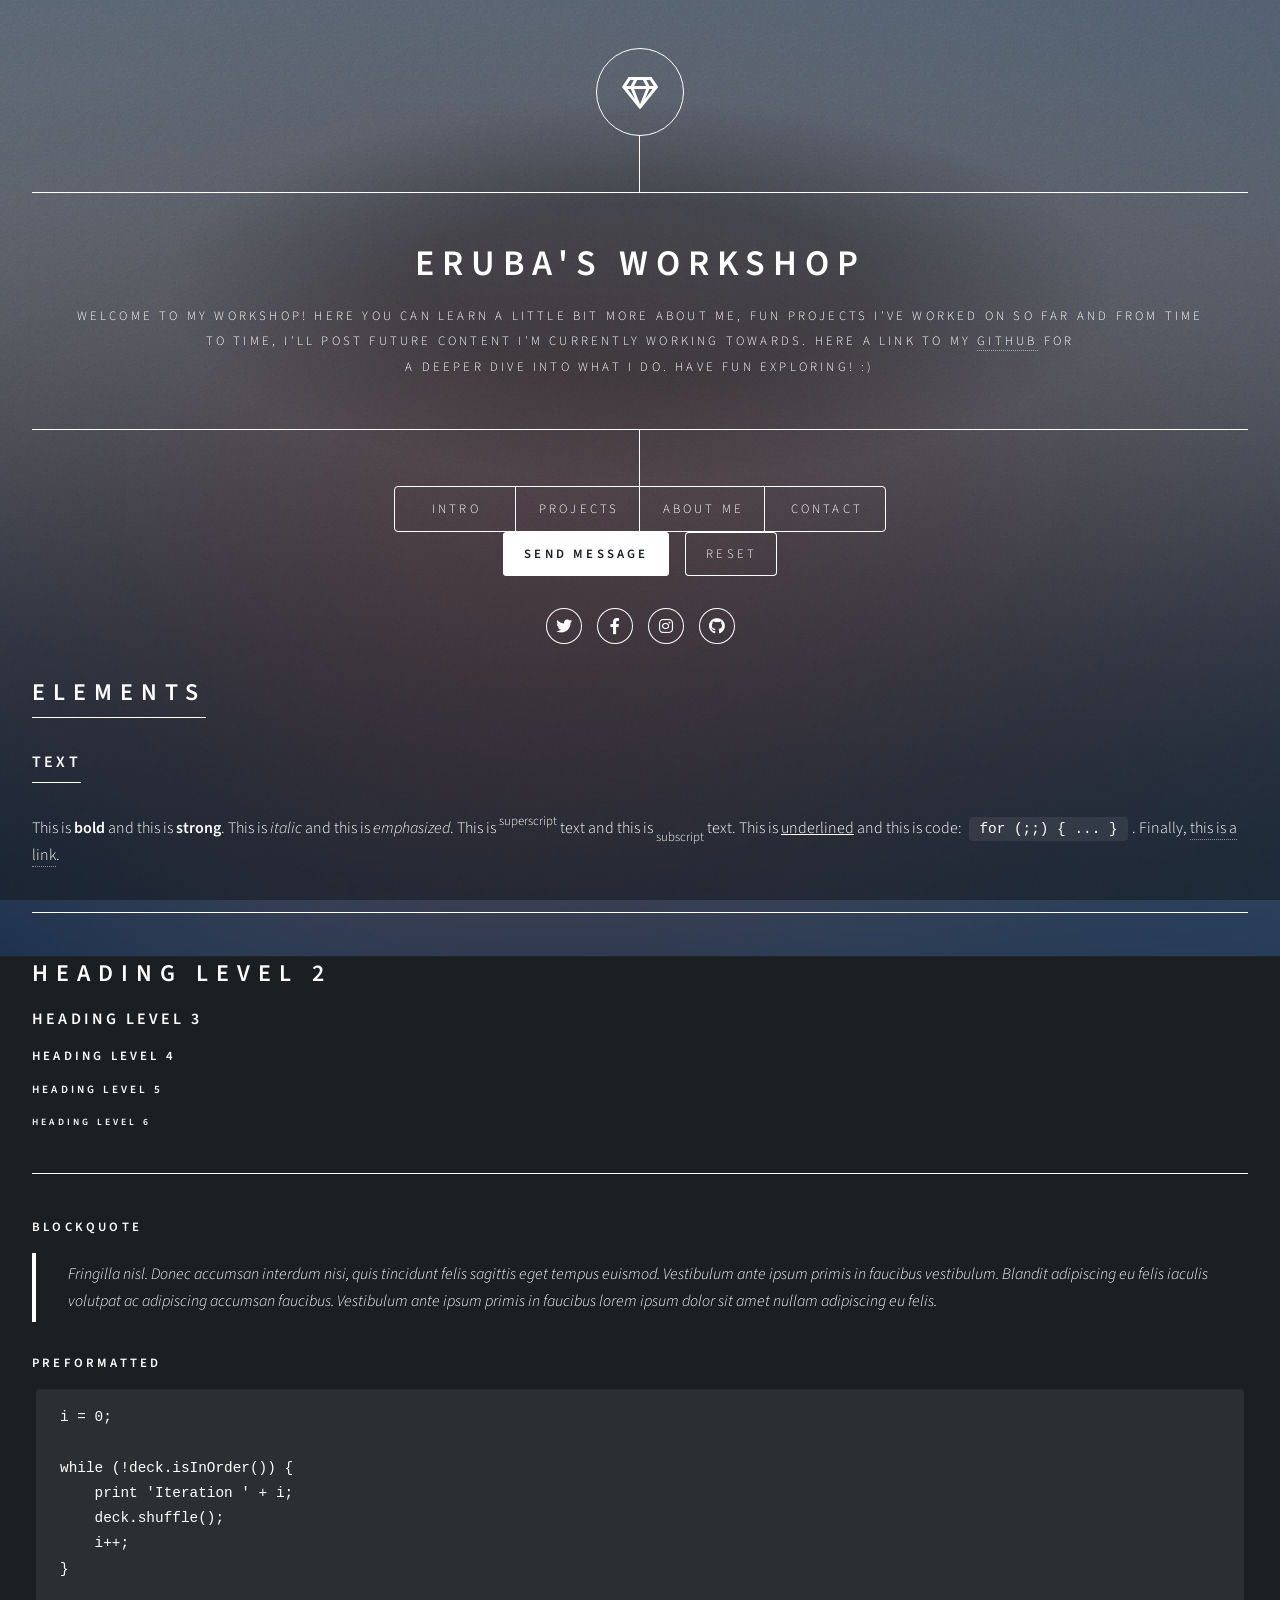
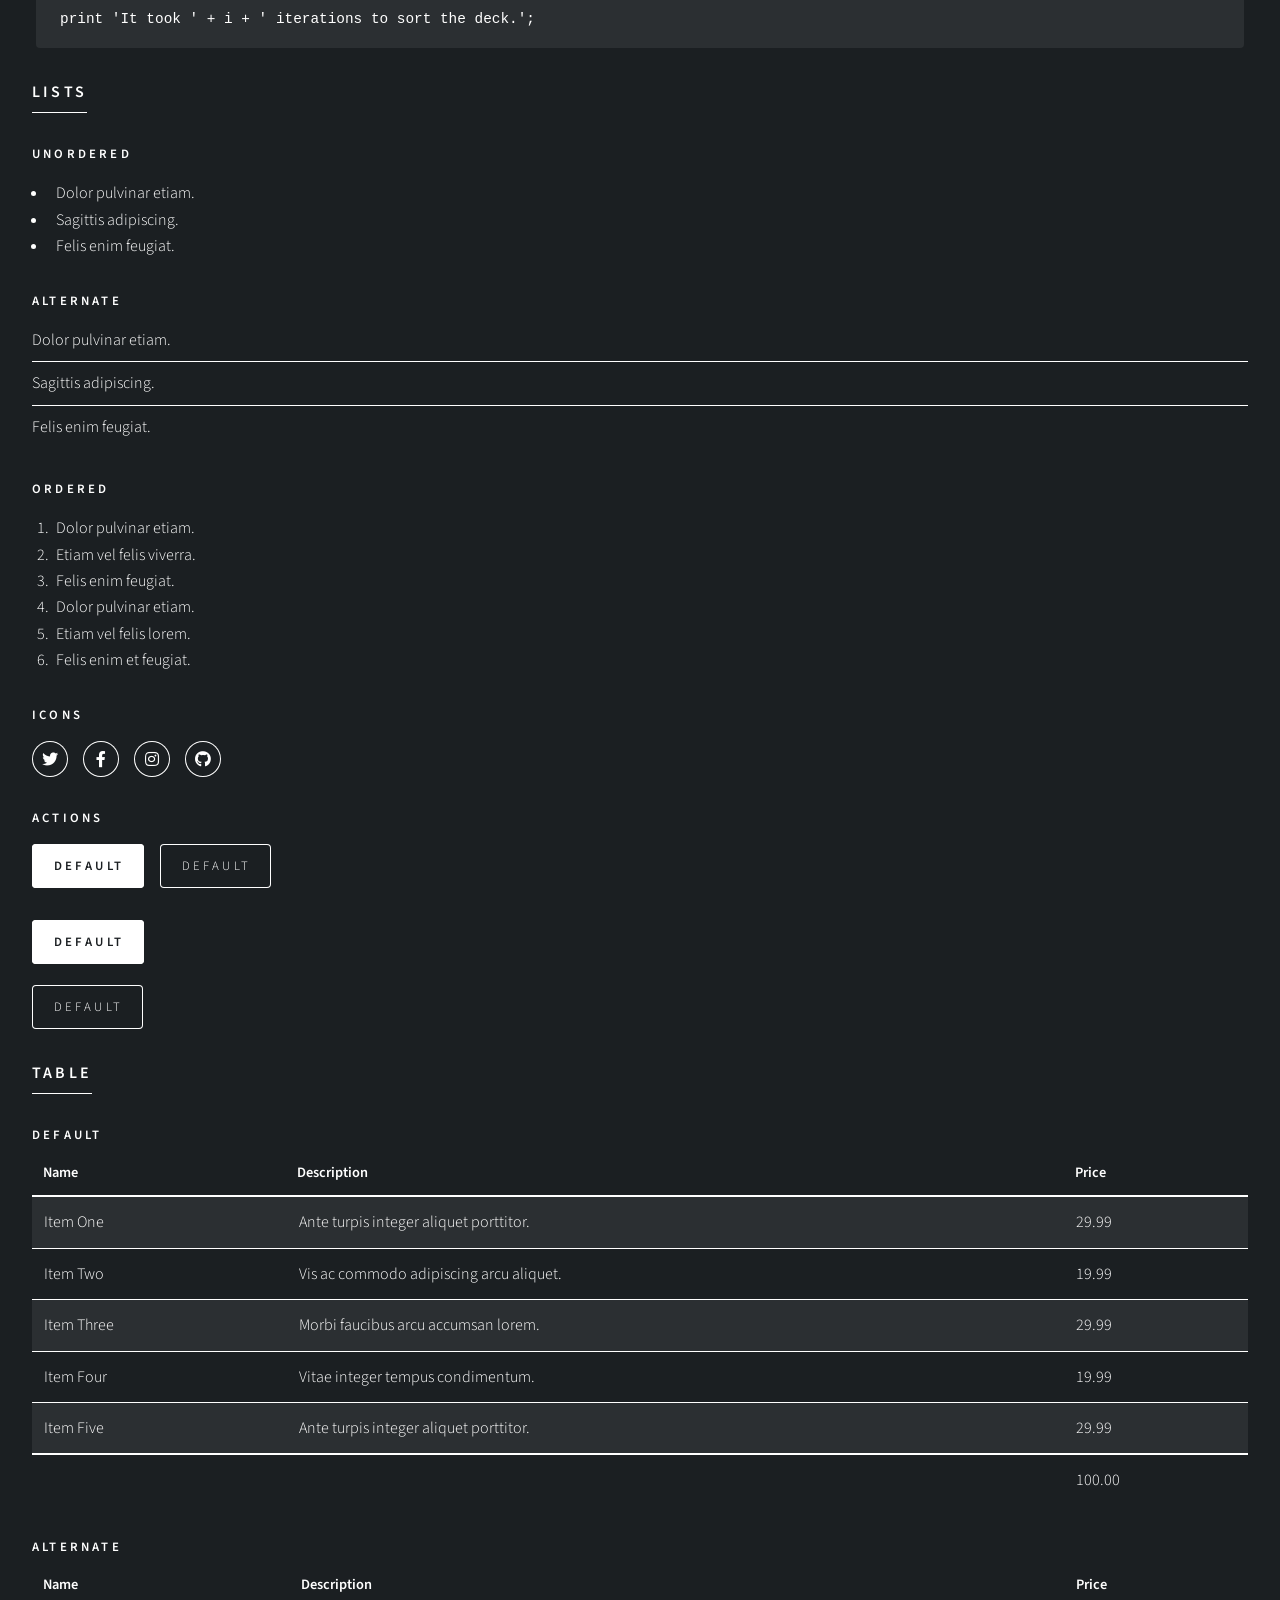
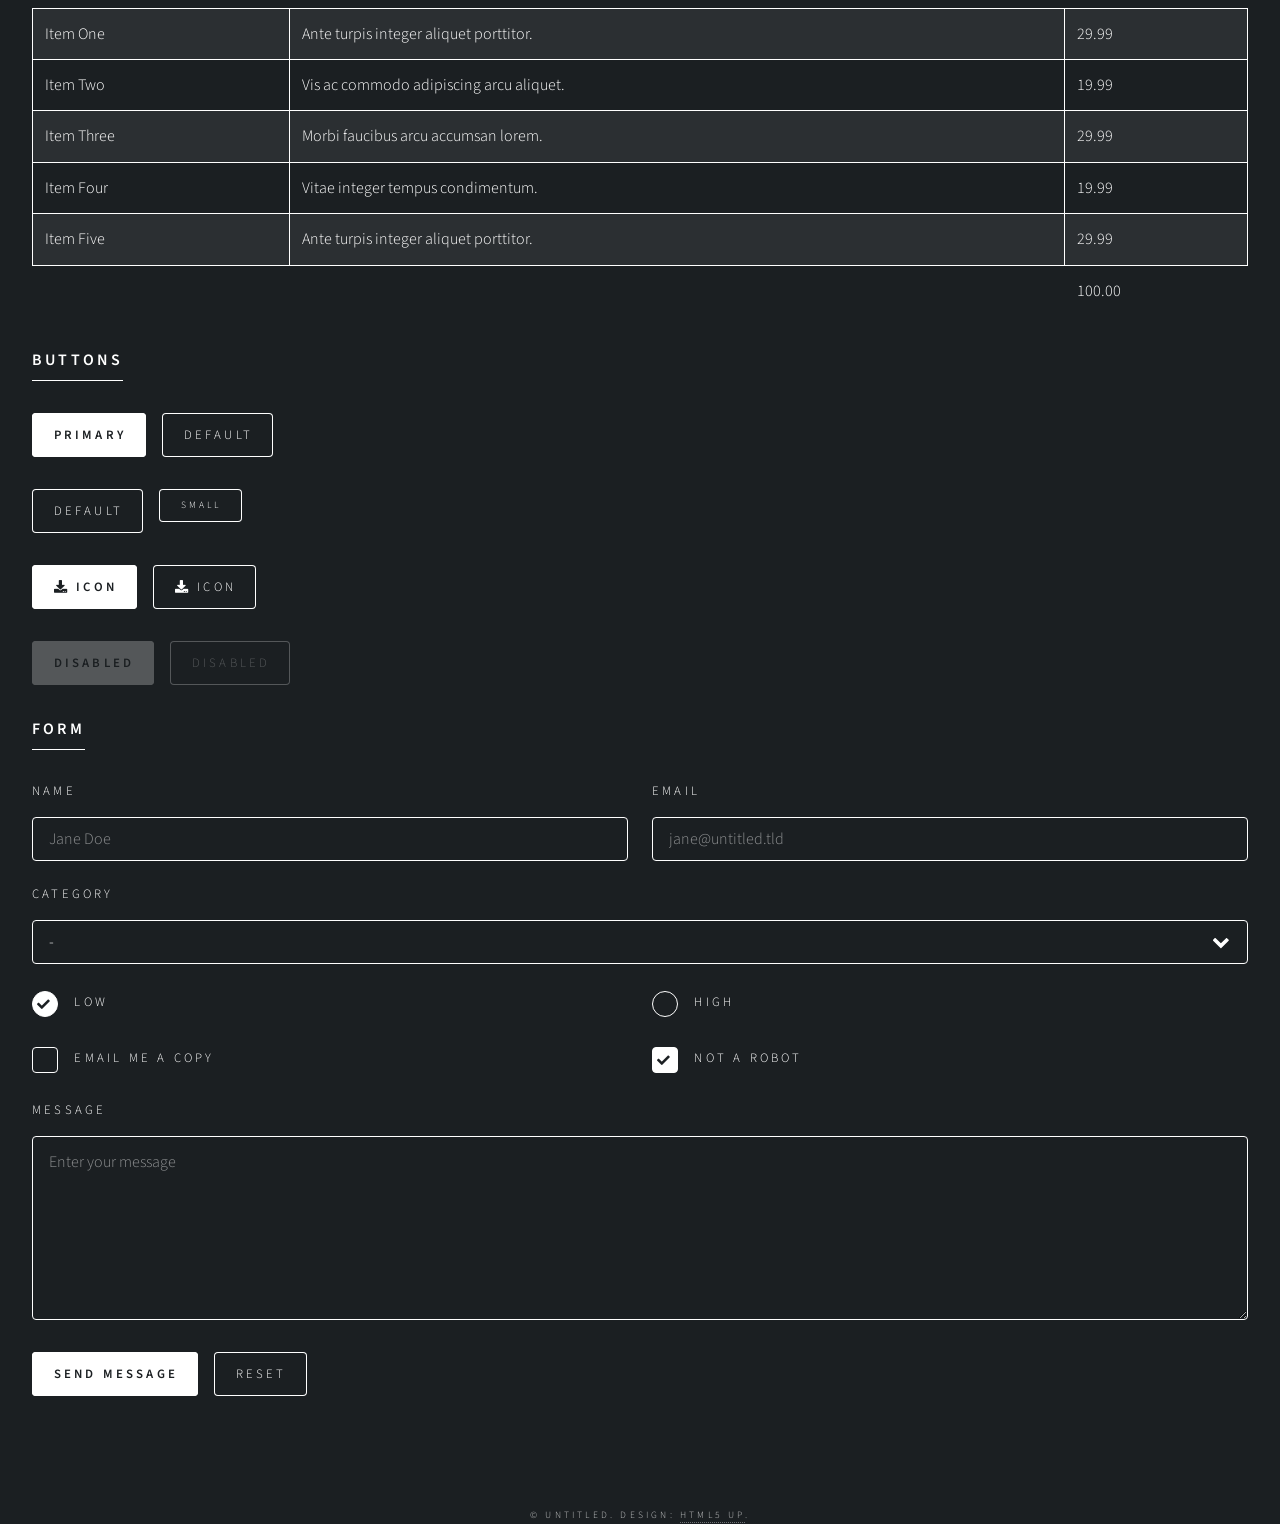
==== commit 3c3cdb52: "changed" ====
--- a/index.html
+++ b/index.html
@@ -25,7 +25,7 @@
 						<div class="content">
 							<div class="inner">
 								<h1>ERUBA'S WORKSHOP</h1>
-								<p>Welcome to my Workshop! Here you can learn a little bit more about me, fun projects I've worked on so far and from time to time, I'll post future content I'm currently working towards. Here a link to my <a href="https://html5up.net">Github</a> for<br />
+								<p>Welcome to my Workshop! Here you can learn a little bit more about me, fun projects I've worked on so far and from time to time, I'll post future content I'm currently working towards. Here a link to my <a href="https://github.com/ekedayen-e/Portfolio">Github</a> for<br />
 								a deeper dive into what I do. Have fun exploring! :)</p>
 							</div>
 						</div>
@@ -50,32 +50,33 @@
 								<p>Hey, welcome to my workshop. My name is Eruba Ekedayen, and I'm currently pursuing a Bachelors of Science in Computer Science at Northeastern University. I'm originally from Lagos, Nigeria. Born and raised with my two older brothers. As young as I could remember I've always had a fascination for technology. From back in the day, when Nokia's ruled the world and Bounce or Snake were the hottest games you could download on a phone. Or when my brother brought home a Gameboy Advance for his birthday with Pokemon Yellow and we would all gather arounds sinking countless hours into the game. Over the years, I've dabbled in many fields of computing: Gaming, Web Design, Cybersecurity, Media, Database Design and more. Each experience made my journey learning richer and more exciting. Hopefully, this workshop imparts that same feeling into you. Here's a sample of some <a href="#work">awesome stuff </a>I've worked on!</p>
 							</article>
 
-						<!-- Work -->
+<!-- Work -->
 							<article id="work">
 								<h2 class="major">Projects</h2>
 								<span class="image main"><a href ="https://github.com/ekedayen-e/Portfolio/tree/main/Projects/ML"><img src="images/model.png" alt="" /></a></span>
-								<h3>Machine Learning</h3>
+								<h3><a href ="https://github.com/ekedayen-e/Portfolio/tree/main/Projects/ML">Machine Learning</a></h3>
 								<p> As a machine learning enthusiast, I have developed several projects that showcase my skills in data analysis, modeling, and prediction. My portfolio includes projects such as sentiment analysis of social media data using natural language processing techniques, image classification using convolutional neural networks, and anomaly detection in time-series data using unsupervised learning algorithms. These projects demonstrate my proficiency in Python programming, data manipulation with Pandas, data visualization with Matplotlib and Seaborn, and machine learning libraries like Scikit-Learn and TensorFlow. I have also contributed to open-source projects on GitHub and participated in Kaggle competitions to hone my skills and stay up-to-date with the latest trends in machine learning. Through these projects, I have gained a solid understanding of various machine learning techniques and their practical applications, and I am eager to apply my skills to real-world problems.</p>
 								<br/>
 								<span class="image main"><a href ="https://github.com/ekedayen-e/Portfolio/tree/main/Projects/Java"><img src="images/maze.png" alt="" /></a></span>
-								<h3>Java/Data Design</h3>
+								<h3><a href ="https://github.com/ekedayen-e/Portfolio/tree/main/Projects/Java">Java/Data Design</a></h3>
 								<p>As a Java and Data Design enthusiast, I have developed several projects that showcase my skills in developing robust and scalable software systems, as well as my understanding of data structures and algorithms. My portfolio includes projects such as a data-driven web application using Spring MVC and Hibernate, a high-performance messaging system using Apache Kafka, and an automated trading system using Java and MySQL. These projects demonstrate my proficiency in Java programming, as well as my understanding of design patterns, RESTful APIs, and database design. I have also contributed to open-source projects on GitHub and participated in hackathons to stay up-to-date with the latest trends in Java and data design. Through these projects, I have gained a solid understanding of various software development methodologies and the importance of clean, modular code. I am passionate about designing and building software systems that are not only functional but also maintainable, extensible, and efficient.</p>
-								<h3>Web Design</h3>
+								<br/>
 								<span class="image main"><a href ="https://github.com/ekedayen-e/Portfolio/tree/main/Projects/Web Dev"><img src="images/site.png" alt="" /></a></span>
+								<h3><a href ="https://github.com/ekedayen-e/Portfolio/tree/main/Projects/Web Dev">Web Design</a></h3>
 								<p>As a web designer, I am passionate about creating beautiful, user-friendly, and responsive websites that provide a great user experience. My portfolio includes projects such as as interest forms, an e-commerce site for a drone company, and a tribute page. These projects demonstrate my proficiency in web design tools as well as my understanding of front-end development languages and frameworks such as HTML, CSS, JavaScript, and React. I also have experience in creating wireframes, mockups, and prototypes, as well as conducting user testing to improve the usability and functionality of the websites I design. I am constantly learning and keeping up-to-date with the latest design trends, and I am passionate about using design to solve real-world problems and make a positive impact on people's lives. If you're looking for a web designer who can create stunning and intuitive websites, please take a look at my portfolio and feel free to reach out to me.</p>
 							</article>
 
 						<!-- About -->
 							<article id="about">
 								<h2 class="major">About</h2>
-								<span class="image main"><img src="images/pic03.jpg" alt="" /></span>
-								<p>Lorem ipsum dolor sit amet, consectetur et adipiscing elit. Praesent eleifend dignissim arcu, at eleifend sapien imperdiet ac. Aliquam erat volutpat. Praesent urna nisi, fringila lorem et vehicula lacinia quam. Integer sollicitudin mauris nec lorem luctus ultrices. Aliquam libero et malesuada fames ac ante ipsum primis in faucibus. Cras viverra ligula sit amet ex mollis mattis lorem ipsum dolor sit amet.</p>
+								<span class="image main"><img src="images/ai.jpeg" alt="" /></span>
+								<p>I'm really interested in Neural Networks and Artificial Intelligence . I started learning about them around the beginning of 2023 and ever since then I've really just been amazed at the things I've been able to do and accomplish using them. My hunger for learning has only grown since then and my career goals are to be at the forefront of this technology using it at the largest scale, specifically in regards to Robotics and Deep Learning. How we can develop systems and machines which have functions such as performing surgeries, diagnosing diseases, creating more efficient searching algorithms, marketing and ad efficiency or even helping the disabled. There's so much I'm learning and want to learn, and this is just the beginning.</p>
 							</article>
 
 						<!-- Contact -->
 							<article id="contact">
 								<h2 class="major">Contact</h2>
-								<form method="post" action="#">
+								<form method="post" action="mailto:rombuski@gmail.com" method="post" enctype="text/plain>
 									<div class="fields">
 										<div class="field half">
 											<label for="name">Name</label>
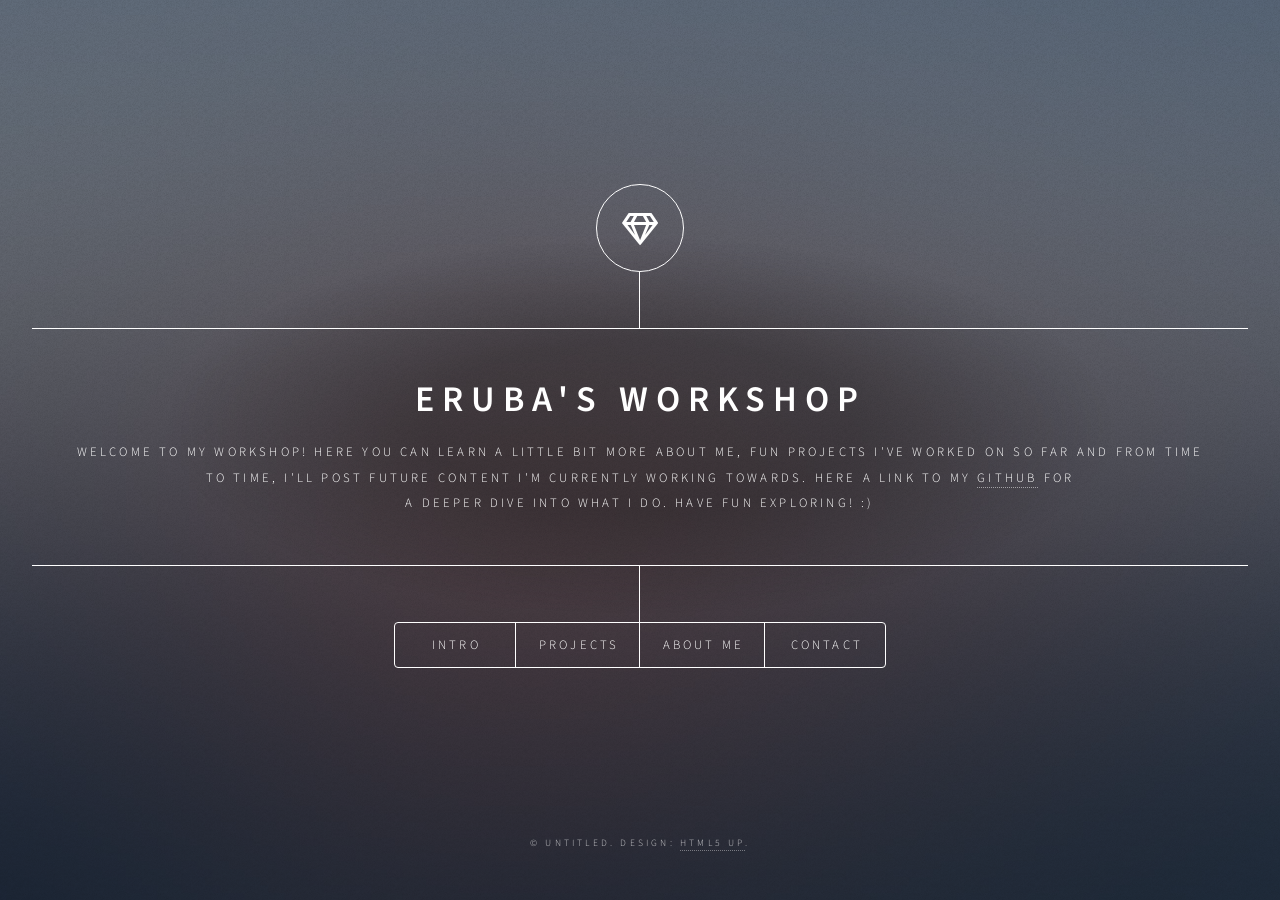
==== commit b96b1193: "Update index.html" ====
--- a/index.html
+++ b/index.html
@@ -76,7 +76,7 @@
 						<!-- Contact -->
 							<article id="contact">
 								<h2 class="major">Contact</h2>
-								<form method="post" action="mailto:rombuski@gmail.com" method="post" enctype="text/plain>
+								<form method="post" action="#">
 									<div class="fields">
 										<div class="field half">
 											<label for="name">Name</label>
